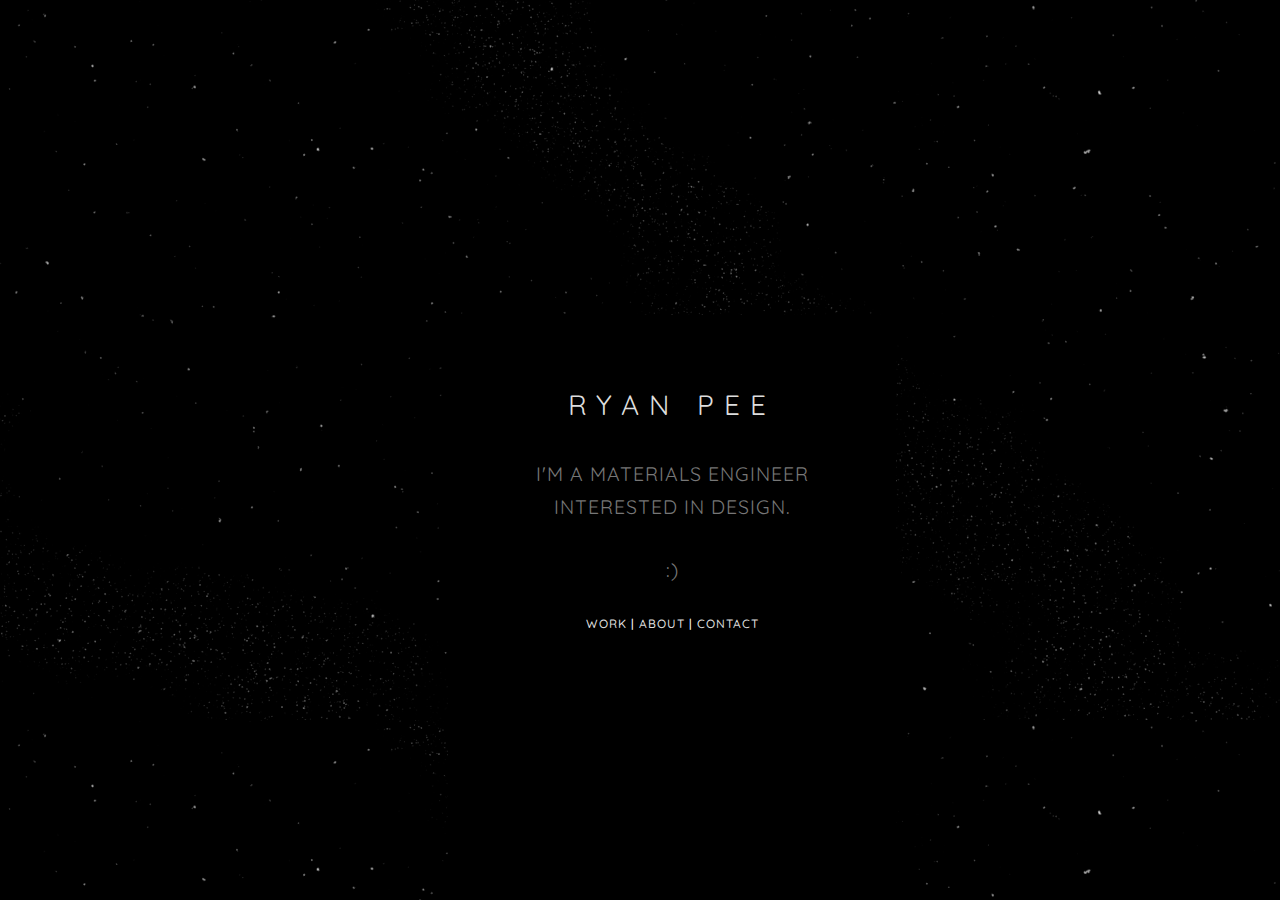
==== index.html @ 5ecf21a8 "Initial" ====
<!DOCTYPE HTML>
<html>
	<head>
	<meta charset="utf-8">
	<meta http-equiv="X-UA-Compatible" content="IE=edge">
	<title>Ryan Pee</title>
	<meta name="viewport" content="width=device-width, initial-scale=1">
	<meta name="description" content="" />
	<meta name="keywords" content="" />
	<meta name="author" content="" />

  <!-- Facebook and Twitter integration -->
	<meta property="og:title" content=""/>
	<meta property="og:image" content=""/>
	<meta property="og:url" content=""/>
	<meta property="og:site_name" content=""/>
	<meta property="og:description" content=""/>
	<meta name="twitter:title" content="" />
	<meta name="twitter:image" content="" />
	<meta name="twitter:url" content="" />
	<meta name="twitter:card" content="" />

	<!-- Place favicon.ico and apple-touch-icon.png in the root directory -->
	<link rel="shortcut icon" href="favicon.ico">

	<link href="https://fonts.googleapis.com/css?family=Quicksand:300,400,500,700" rel="stylesheet">

	<!-- Animate.css -->
	<link rel="stylesheet" href="css/animate.css">
	<!-- Icomoon Icon Fonts-->
	<link rel="stylesheet" href="css/icomoon.css">
	<!-- Bootstrap  -->
	<link rel="stylesheet" href="css/bootstrap.css">
	<!-- Flexslider  -->
	<link rel="stylesheet" href="css/flexslider.css">
	<!-- Theme style  -->
	<link rel="stylesheet" href="css/style.css">

	<!-- Modernizr JS -->
	<script src="js/modernizr-2.6.2.min.js"></script>
	<!-- FOR IE9 below -->
	<!--[if lt IE 9]>
	<script src="js/respond.min.js"></script>
	<![endif]-->

	</head>

<body style="background-image: url(images/starbackground.png);">
	<div id="colorlib-page">
		<aside id="colorlib-landing" role="complementary" class="border js-fullheight">
			<h1 id="colorlib-logo"><a href="index.html"><span>Ryan Pee</span></a></h1>

					<nav id="colorlib-main-menu" role="navigation">

						<ul>
							<li><h2><small>i'm a materials engineer interested in design.</small></h2></li>
							<li><h2><small>:)</small></h2></li>
				      <li><a href="work.html">Work</a> | <a href="about.html">About</a> | <a href="contact.html">Contact</a></li>
						</ul>
			</nav>
	</aside>
</div>



<!--
		<div id="colorlib-main">
			<aside id="colorlib-hero" class="js-fullheight">
				<div class="flexslider js-fullheight">
					<ul class="slides">
				   	<li style="background-image: url(images/img_bg_1.jpg);">
				   		<div class="overlay"></div>
				   		<div class="container-fluid">
				   			<div class="row">
					   			<div class="col-md-8 col-md-offset-2 col-md-pull-2 js-fullheight slider-text">
					   				<div class="slider-text-inner">
					   					<div class="desc">
						   					<h1>Strategic Design for Brands</h1>
						   					<h2>100% html5 bootstrap templates Made by <a href="https://colorlib.com/" target="_blank">colorlib.com</a></h2>
												<p><a class="btn btn-primary btn-learn">Learn More<i class="icon-arrow-right3"></i></a></p>
											</div>
					   				</div>
					   			</div>
					   		</div>
				   		</div>
				   	</li>
				   	<li style="background-image: url(images/img_bg_2.jpg);">
				   		<div class="overlay"></div>
				   		<div class="container-fluid">
				   			<div class="row">
					   			<div class="col-md-8 col-md-offset-2 col-md-pull-2 js-fullheight slider-text">
					   				<div class="slider-text-inner">
					   					<div class="desc">
						   					<h1>Creators of Brands Template</h1>
												<h2>100% html5 bootstrap templates Made by <a href="https://colorlib.com/" target="_blank">colorlib.com</a></h2>
												<p><a class="btn btn-primary btn-learn">Learn More<i class="icon-arrow-right3"></i></a></p>
											</div>
					   				</div>
					   			</div>
					   		</div>
				   		</div>
				   	</li>
				   	<li style="background-image: url(images/img_bg_3.jpg);">
				   		<div class="overlay"></div>
				   		<div class="container-fluid">
				   			<div class="row">
					   			<div class="col-md-8 col-md-offset-2 col-md-pull-2 js-fullheight slider-text">
					   				<div class="slider-text-inner">
					   					<div class="desc">
						   					<h1>Design &amp; develop functional sites</h1>
												<h2>100% html5 bootstrap templates Made by <a href="https://colorlib.com/" target="_blank">colorlib.com</a></h2>
												<p><a class="btn btn-primary btn-learn">Learn More<i class="icon-arrow-right3"></i></a></p>
											</div>
					   				</div>
					   			</div>
					   		</div>
				   		</div>
				   	</li>
				  	</ul>
			  	</div>
			</aside>

			<div class="colorlib-about">
				<div class="container-fluid">
					<div class="row">
						<div class="col-md-6">
							<div class="about-img animate-box" data-animate-effect="fadeInLeft" style="background-image: url(images/img_bg_2.jpg);">
								<div class="about-img-2 animate-box" data-animate-effect="fadeInRight" style="background-image: url(images/img_bg_3.jpg);"></div>
							</div>
						</div>
						<div class="col-md-6 animate-box" data-animate-effect="fadeInLeft">
							<div class="about-desc">
								<span class="heading-meta">Welcome &amp; Introduce</span>
								<h3>Hola! my name is Louie Jie!</h3>
								<p>On her way she met a copy. The copy warned the Little Blind Text, that where it came from it would have been rewritten a thousand times and everything that was left from its origin would be the word "and" and the Little Blind Text should turn around and return to its own, safe country.</p>
							</div>
							<div class="fancy-collapse-panel">
								<div class="panel-group" id="accordion" role="tablist" aria-multiselectable="true">
									<div class="panel panel-default">
									    <div class="panel-heading" role="tab" id="headingOne">
									        <h4 class="panel-title">
									            <a data-toggle="collapse" data-parent="#accordion" href="#collapseOne" aria-expanded="true" aria-controls="collapseOne">Why choose me?
									            </a>
									        </h4>
									    </div>
									    <div id="collapseOne" class="panel-collapse collapse in" role="tabpanel" aria-labelledby="headingOne">
									         <div class="panel-body">
									            <div class="row">
										      		<div class="col-md-6">
										      			<p>Far far away, behind the word mountains, far from the countries Vokalia and Consonantia, there live the blind texts. </p>
										      		</div>
										      		<div class="col-md-6">
										      			<p>Separated they live in Bookmarksgrove right at the coast of the Semantics, a large language ocean.</p>
										      		</div>
										      	</div>
									         </div>
									    </div>
									</div>
									<div class="panel panel-default">
									    <div class="panel-heading" role="tab" id="headingTwo">
									        <h4 class="panel-title">
									            <a class="collapsed" data-toggle="collapse" data-parent="#accordion" href="#collapseTwo" aria-expanded="false" aria-controls="collapseTwo">What I do?
									            </a>
									        </h4>
									    </div>
									    <div id="collapseTwo" class="panel-collapse collapse" role="tabpanel" aria-labelledby="headingTwo">
									        <div class="panel-body">
									            <p>Far far away, behind the word <strong>mountains</strong>, far from the countries Vokalia and Consonantia, there live the blind texts. Separated they live in Bookmarksgrove right at the coast of the Semantics, a large language ocean.</p>
													<ul>
														<li>Separated they live in Bookmarksgrove right</li>
														<li>Separated they live in Bookmarksgrove right</li>
													</ul>
									        </div>
									    </div>
									</div>
									<div class="panel panel-default">
									    <div class="panel-heading" role="tab" id="headingThree">
									        <h4 class="panel-title">
									            <a class="collapsed" data-toggle="collapse" data-parent="#accordion" href="#collapseThree" aria-expanded="false" aria-controls="collapseThree">My Specialties
									            </a>
									        </h4>
									    </div>
									    <div id="collapseThree" class="panel-collapse collapse" role="tabpanel" aria-labelledby="headingThree">
									        <div class="panel-body">
									            <p>Far far away, behind the word <strong>mountains</strong>, far from the countries Vokalia and Consonantia, there live the blind texts. Separated they live in Bookmarksgrove right at the coast of the Semantics, a large language ocean.</p>
									        </div>
									    </div>
									</div>
								</div>
							</div>
						</div>
					</div>
				</div>
			</div>

			<div class="colorlib-services">
				<div class="container-fluid">
					<div class="row">
						<div class="col-md-6 col-md-offset-3 col-md-pull-3">
							<span class="heading-meta">What I do?</span>
							<h2 class="colorlib-heading animate-box" data-animate-effect="fadeInLeft">Here are some of my expertise</h2>
						</div>
					</div>
					<div class="row">
						<div class="col-md-6">
							<div class="colorlib-feature animate-box" data-animate-effect="fadeInLeft">
								<div class="colorlib-icon">
									<i class="icon-tag"></i>
								</div>
								<div class="colorlib-text">
									<h3>Branding</h3>
									<p>Far far away, behind the word mountains, far from the countries Vokalia and Consonantia, there live the blind texts. </p>
								</div>
							</div>

							<div class="colorlib-feature animate-box" data-animate-effect="fadeInLeft">
								<div class="colorlib-icon">
									<i class="icon-pen2"></i>
								</div>
								<div class="colorlib-text">
									<h3>Web Design</h3>
									<p>Far far away, behind the word mountains, far from the countries Vokalia and Consonantia, there live the blind texts. </p>
								</div>
							</div>

							<div class="colorlib-feature animate-box" data-animate-effect="fadeInLeft">
								<div class="colorlib-icon">
									<i class="icon-search3"></i>
								</div>
								<div class="colorlib-text">
									<h3>Search engine optimization</h3>
									<p>Far far away, behind the word mountains, far from the countries Vokalia and Consonantia, there live the blind texts. </p>
								</div>
							</div>
						</div>
						<div class="col-md-6">
							<div class="colorlib-feature animate-box" data-animate-effect="fadeInLeft">
								<div class="colorlib-icon">
									<i class="icon-paperplane"></i>
								</div>
								<div class="colorlib-text">
									<h3>Web Development</h3>
									<p>Far far away, behind the word mountains, far from the countries Vokalia and Consonantia, there live the blind texts. </p>
								</div>
							</div>

							<div class="colorlib-feature animate-box" data-animate-effect="fadeInLeft">
								<div class="colorlib-icon">
									<i class="icon-device-desktop"></i>
								</div>
								<div class="colorlib-text">
									<h3>User Interface</h3>
									<p>Far far away, behind the word mountains, far from the countries Vokalia and Consonantia, there live the blind texts. </p>
								</div>
							</div>

							<div class="colorlib-feature animate-box" data-animate-effect="fadeInLeft">
								<div class="colorlib-icon">
									<i class="icon-help"></i>
								</div>
								<div class="colorlib-text">
									<h3>Help &amp; Support</h3>
									<p>Far far away, behind the word mountains, far from the countries Vokalia and Consonantia, there live the blind texts. </p>
								</div>
							</div>
						</div>
					</div>
				</div>
			</div>

			<div class="colorlib-work">
				<div class="container-fluid">
					<div class="row">
						<div class="col-md-6 col-md-offset-3 col-md-pull-3">
							<span class="heading-meta">My Work</span>
							<h2 class="colorlib-heading animate-box" data-animate-effect="fadeInLeft">Recent Work</h2>
						</div>
					</div>
					<div class="row">
						<div class="col-md-6 animate-box" data-animate-effect="fadeInLeft">
							<div class="project" style="background-image: url(images/work-1.jpg);">
								<div class="desc">
									<div class="con">
										<h3><a href="work.html">Work 01</a></h3>
										<span>Branding, Ilustration</span>
										<p class="icon">
											<span><a href="#"><i class="icon-share3"></i></a></span>
											<span><a href="#"><i class="icon-eye"></i> 100</a></span>
											<span><a href="#"><i class="icon-heart"></i> 49</a></span>
										</p>
									</div>
								</div>
							</div>
						</div>
						<div class="col-md-6 animate-box" data-animate-effect="fadeInLeft">
							<div class="project" style="background-image: url(images/work-2.jpg);">
								<div class="desc">
									<div class="con">
										<h3><a href="work.html">Work 02</a></h3>
										<span>Logo, Web, Branding</span>
										<p class="icon">
											<span><a href="#"><i class="icon-share3"></i></a></span>
											<span><a href="#"><i class="icon-eye"></i> 100</a></span>
											<span><a href="#"><i class="icon-heart"></i> 49</a></span>
										</p>
									</div>
								</div>
							</div>
						</div>
						<div class="col-md-6 animate-box" data-animate-effect="fadeInLeft">
							<div class="project" style="background-image: url(images/work-3.jpg);">
								<div class="desc">
									<div class="con">
										<h3><a href="work.html">Work 03</a></h3>
										<span>Illustration, Logo</span>
										<p class="icon">
											<span><a href="#"><i class="icon-share3"></i></a></span>
											<span><a href="#"><i class="icon-eye"></i> 100</a></span>
											<span><a href="#"><i class="icon-heart"></i> 49</a></span>
										</p>
									</div>
								</div>
							</div>
						</div>
						<div class="col-md-6 animate-box" data-animate-effect="fadeInLeft">
							<div class="project" style="background-image: url(images/work-4.jpg);">
								<div class="desc">
									<div class="con">
										<h3><a href="work.html">Work 04</a></h3>
										<span>Web, Logo, Branding</span>
										<p class="icon">
											<span><a href="#"><i class="icon-share3"></i></a></span>
											<span><a href="#"><i class="icon-eye"></i> 100</a></span>
											<span><a href="#"><i class="icon-heart"></i> 49</a></span>
										</p>
									</div>
								</div>
							</div>
						</div>
						<div class="col-md-6 animate-box" data-animate-effect="fadeInLeft">
							<div class="project" style="background-image: url(images/work-5.jpg);">
								<div class="desc">
									<div class="con">
										<h3><a href="work.html">Work 05</a></h3>
										<span>Illustration, Logo</span>
										<p class="icon">
											<span><a href="#"><i class="icon-share3"></i></a></span>
											<span><a href="#"><i class="icon-eye"></i> 100</a></span>
											<span><a href="#"><i class="icon-heart"></i> 49</a></span>
										</p>
									</div>
								</div>
							</div>
						</div>
						<div class="col-md-6 animate-box" data-animate-effect="fadeInLeft">
							<div class="project" style="background-image: url(images/work-6.jpg);">
								<div class="desc">
									<div class="con">
										<h3><a href="work.html">Work 06</a></h3>
										<span>Web, Logo, Branding</span>
										<p class="icon">
											<span><a href="#"><i class="icon-share3"></i></a></span>
											<span><a href="#"><i class="icon-eye"></i> 100</a></span>
											<span><a href="#"><i class="icon-heart"></i> 49</a></span>
										</p>
									</div>
								</div>
							</div>
						</div>
					</div>
				</div>
			</div>

			<div class="colorlib-blog">
				<div class="container-fluid">
					<div class="row">
						<div class="col-md-6 col-md-offset-3 col-md-pull-3">
							<span class="heading-meta">Read</span>
							<h2 class="colorlib-heading animate-box" data-animate-effect="fadeInLeft">Recent Blog</h2>
						</div>
					</div>
					<div class="row">
						<div class="col-md-4 col-sm-6 animate-box" data-animate-effect="fadeInLeft">
							<div class="blog-entry">
								<a href="blog.html" class="blog-img"><img src="images/img-1.jpg" class="img-responsive" alt="HTML5 Bootstrap Template by colorlib.com"></a>
								<div class="desc">
									<span><small>Feb 07, 2018 </small> | <small> Web Design </small> | <small> <i class="icon-bubble3"></i> 4</small></span>
									<h3><a href="blog.html">18 Awesome sites</a></h3>
									<p>Separated they live in Bookmarksgrove right at the coast of the Semantics, a large language ocean.</p>
									<a href="blog.html" class="lead">Read More <i class="icon-arrow-right3"></i></a>
								</div>
							</div>
						</div>
						<div class="col-md-4 col-sm-6 animate-box" data-animate-effect="fadeInLeft">
							<div class="blog-entry">
								<a href="blog.html" class="blog-img"><img src="images/img-2.jpg" class="img-responsive" alt="HTML5 Bootstrap Template by colorlib.com"></a>
								<div class="desc">
									<span><small>Feb 07, 2018 </small> | <small> Web Design </small> | <small> <i class="icon-bubble3"></i> 4</small></span>
									<h3><a href="blog.html">Wordpress for a Beginner</a></h3>
									<p>Separated they live in Bookmarksgrove right at the coast of the Semantics, a large language ocean.</p>
									<a href="blog.html" class="lead">Read More <i class="icon-arrow-right3"></i></a>
								</div>
							</div>
						</div>
						<div class="col-md-4 col-sm-6 animate-box" data-animate-effect="fadeInLeft">
							<div class="blog-entry">
								<a href="blog.html" class="blog-img"><img src="images/img-3.jpg" class="img-responsive" alt="HTML5 Bootstrap Template by colorlib.com"></a>
								<div class="desc">
									<span><small>Feb 07, 2018 </small> | <small> Inspiration </small> | <small> <i class="icon-bubble3"></i> 4</small></span>
									<h3><a href="blog.html">Make website from scratch</a></h3>
									<p>Separated they live in Bookmarksgrove right at the coast of the Semantics, a large language ocean.</p>
									<a href="blog.html" class="lead">Read More <i class="icon-arrow-right3"></i></a>
								</div>
							</div>
						</div>
					</div>
				</div>
			</div>

			<div id="get-in-touch" class="colorlib-bg-color">
				<div class="colorlib-narrow-content">
					<div class="row">
						<div class="col-md-6 animate-box" data-animate-effect="fadeInLeft">
							<h2>Get in Touch!</h2>
						</div>
					</div>
					<div class="row">
						<div class="col-md-6 col-md-offset-3 col-md-pull-3 animate-box" data-animate-effect="fadeInLeft">
							<p class="colorlib-lead">Separated they live in Bookmarksgrove right at the coast of the Semantics, a large language ocean.</p>
							<p><a href="#" class="btn btn-primary btn-learn">Contact me!</a></p>
						</div>

					</div>
				</div>
			</div>
		</div>
	</div> -->

	<!-- jQuery -->
	<script src="js/jquery.min.js"></script>
	<!-- jQuery Easing -->
	<script src="js/jquery.easing.1.3.js"></script>
	<!-- Bootstrap -->
	<script src="js/bootstrap.min.js"></script>
	<!-- Waypoints -->
	<script src="js/jquery.waypoints.min.js"></script>
	<!-- Flexslider -->
	<script src="js/jquery.flexslider-min.js"></script>
	<!-- Sticky Kit -->
	<script src="js/sticky-kit.min.js"></script>


	<!-- MAIN JS -->
	<script src="js/main.js"></script>

	</body>
</html>
---- css/icomoon.css ----
@font-face {
  font-family: 'icomoon';
  src:  url('fonts/icomoon.eot?6py85u');
  src:  url('fonts/icomoon.eot?6py85u#iefix') format('embedded-opentype'),
    url('fonts/icomoon.ttf?6py85u') format('truetype'),
    url('fonts/icomoon.woff?6py85u') format('woff'),
    url('fonts/icomoon.svg?6py85u#icomoon') format('svg');
  font-weight: normal;
  font-style: normal;
}

[class^="icon-"], [class*=" icon-"] {
  /* use !important to prevent issues with browser extensions that change fonts */
  font-family: 'icomoon' !important;
  speak: none;
  font-style: normal;
  font-weight: normal;
  font-variant: normal;
  text-transform: none;
  line-height: 1;
  color: #FFF;

  /* Better Font Rendering =========== */
  -webkit-font-smoothing: antialiased;
  -moz-osx-font-smoothing: grayscale;
}

.icon-times:before {
  content: "\e930";
}
.icon-tick:before {
  content: "\e931";
}
.icon-plus:before {
  content: "\e932";
}
.icon-minus:before {
  content: "\e933";
}
.icon-equals:before {
  content: "\e934";
}
.icon-divide:before {
  content: "\e935";
}
.icon-chevron-right:before {
  content: "\e936";
}
.icon-chevron-left:before {
  content: "\e937";
}
.icon-arrow-right-thick:before {
  content: "\e938";
}
.icon-arrow-left-thick:before {
  content: "\e939";
}
.icon-th-small:before {
  content: "\e93a";
}
.icon-th-menu:before {
  content: "\e93b";
}
.icon-th-list:before {
  content: "\e93c";
}
.icon-th-large:before {
  content: "\e93d";
}
.icon-home:before {
  content: "\e93e";
}
.icon-arrow-forward:before {
  content: "\e93f";
}
.icon-arrow-back:before {
  content: "\e940";
}
.icon-rss:before {
  content: "\e941";
}
.icon-location:before {
  content: "\e942";
}
.icon-link:before {
  content: "\e943";
}
.icon-image:before {
  content: "\e944";
}
.icon-arrow-up-thick:before {
  content: "\e945";
}
.icon-arrow-down-thick:before {
  content: "\e946";
}
.icon-starburst:before {
  content: "\e947";
}
.icon-starburst-outline:before {
  content: "\e948";
}
.icon-star3:before {
  content: "\e949";
}
.icon-flow-children:before {
  content: "\e94a";
}
.icon-export:before {
  content: "\e94b";
}
.icon-delete2:before {
  content: "\e94c";
}
.icon-delete-outline:before {
  content: "\e94d";
}
.icon-cloud-storage:before {
  content: "\e94e";
}
.icon-wi-fi:before {
  content: "\e94f";
}
.icon-heart:before {
  content: "\e950";
}
.icon-flash:before {
  content: "\e951";
}
.icon-cancel:before {
  content: "\e952";
}
.icon-backspace:before {
  content: "\e953";
}
.icon-attachment:before {
  content: "\e954";
}
.icon-arrow-move:before {
  content: "\e955";
}
.icon-warning:before {
  content: "\e956";
}
.icon-user:before {
  content: "\e957";
}
.icon-radar:before {
  content: "\e958";
}
.icon-lock-open:before {
  content: "\e959";
}
.icon-lock-closed:before {
  content: "\e95a";
}
.icon-location-arrow:before {
  content: "\e95b";
}
.icon-info:before {
  content: "\e95c";
}
.icon-user-delete:before {
  content: "\e95d";
}
.icon-user-add:before {
  content: "\e95e";
}
.icon-media-pause:before {
  content: "\e95f";
}
.icon-group:before {
  content: "\e960";
}
.icon-chart-pie:before {
  content: "\e961";
}
.icon-chart-line:before {
  content: "\e962";
}
.icon-chart-bar:before {
  content: "\e963";
}
.icon-chart-area:before {
  content: "\e964";
}
.icon-video:before {
  content: "\e965";
}
.icon-point-of-interest:before {
  content: "\e966";
}
.icon-infinity:before {
  content: "\e967";
}
.icon-globe:before {
  content: "\e968";
}
.icon-eye:before {
  content: "\e969";
}
.icon-cog:before {
  content: "\e96a";
}
.icon-camera:before {
  content: "\e96b";
}
.icon-upload:before {
  content: "\e96c";
}
.icon-scissors:before {
  content: "\e96d";
}
.icon-refresh:before {
  content: "\e96e";
}
.icon-pin:before {
  content: "\e96f";
}
.icon-key:before {
  content: "\e970";
}
.icon-info-large:before {
  content: "\e971";
}
.icon-eject:before {
  content: "\e972";
}
.icon-download:before {
  content: "\e973";
}
.icon-zoom:before {
  content: "\e974";
}
.icon-zoom-out:before {
  content: "\e975";
}
.icon-zoom-in:before {
  content: "\e976";
}
.icon-sort-numerically:before {
  content: "\e977";
}
.icon-sort-alphabetically:before {
  content: "\e978";
}
.icon-input-checked:before {
  content: "\e979";
}
.icon-calender:before {
  content: "\e97a";
}
.icon-world2:before {
  content: "\e97b";
}
.icon-notes:before {
  content: "\e97c";
}
.icon-code:before {
  content: "\e97d";
}
.icon-arrow-sync:before {
  content: "\e97e";
}
.icon-arrow-shuffle:before {
  content: "\e97f";
}
.icon-arrow-repeat:before {
  content: "\e980";
}
.icon-arrow-minimise:before {
  content: "\e981";
}
.icon-arrow-maximise:before {
  content: "\e982";
}
.icon-arrow-loop:before {
  content: "\e983";
}
.icon-anchor:before {
  content: "\e984";
}
.icon-spanner:before {
  content: "\e985";
}
.icon-puzzle:before {
  content: "\e986";
}
.icon-power:before {
  content: "\e987";
}
.icon-plane:before {
  content: "\e988";
}
.icon-pi:before {
  content: "\e989";
}
.icon-phone:before {
  content: "\e98a";
}
.icon-microphone2:before {
  content: "\e98b";
}
.icon-media-rewind:before {
  content: "\e98c";
}
.icon-flag:before {
  content: "\e98d";
}
.icon-adjust-brightness:before {
  content: "\e98e";
}
.icon-waves:before {
  content: "\e98f";
}
.icon-social-twitter:before {
  content: "\e990";
}
.icon-social-facebook:before {
  content: "\e991";
}
.icon-social-dribbble:before {
  content: "\e992";
}
.icon-media-stop:before {
  content: "\e993";
}
.icon-media-record:before {
  content: "\e994";
}
.icon-media-play:before {
  content: "\e995";
}
.icon-media-fast-forward:before {
  content: "\e996";
}
.icon-media-eject:before {
  content: "\e997";
}
.icon-social-vimeo:before {
  content: "\e998";
}
.icon-social-tumbler:before {
  content: "\e999";
}
.icon-social-skype:before {
  content: "\e99a";
}
.icon-social-pinterest:before {
  content: "\e99b";
}
.icon-social-linkedin:before {
  content: "\e99c";
}
.icon-social-last-fm:before {
  content: "\e99d";
}
.icon-social-github:before {
  content: "\e99e";
}
.icon-social-flickr:before {
  content: "\e99f";
}
.icon-at:before {
  content: "\e9a0";
}
.icon-times-outline:before {
  content: "\e9a1";
}
.icon-plus-outline:before {
  content: "\e9a2";
}
.icon-minus-outline:before {
  content: "\e9a3";
}
.icon-tick-outline:before {
  content: "\e9a4";
}
.icon-th-large-outline:before {
  content: "\e9a5";
}
.icon-equals-outline:before {
  content: "\e9a6";
}
.icon-divide-outline:before {
  content: "\e9a7";
}
.icon-chevron-right-outline:before {
  content: "\e9a8";
}
.icon-chevron-left-outline:before {
  content: "\e9a9";
}
.icon-arrow-right-outline:before {
  content: "\e9aa";
}
.icon-arrow-left-outline:before {
  content: "\e9ab";
}
.icon-th-small-outline:before {
  content: "\e9ac";
}
.icon-th-menu-outline:before {
  content: "\e9ad";
}
.icon-th-list-outline:before {
  content: "\e9ae";
}
.icon-news2:before {
  content: "\e9b1";
}
.icon-home-outline:before {
  content: "\e9b2";
}
.icon-arrow-up-outline:before {
  content: "\e9b3";
}
.icon-arrow-forward-outline:before {
  content: "\e9b4";
}
.icon-arrow-down-outline:before {
  content: "\e9b5";
}
.icon-arrow-back-outline:before {
  content: "\e9b6";
}
.icon-trash3:before {
  content: "\e9b7";
}
.icon-rss-outline:before {
  content: "\e9b8";
}
.icon-message:before {
  content: "\e9b9";
}
.icon-location-outline:before {
  content: "\e9ba";
}
.icon-link-outline:before {
  content: "\e9bb";
}
.icon-image-outline:before {
  content: "\e9bc";
}
.icon-export-outline:before {
  content: "\e9bd";
}
.icon-cross:before {
  content: "\e9be";
}
.icon-wi-fi-outline:before {
  content: "\e9bf";
}
.icon-star-outline:before {
  content: "\e9c0";
}
.icon-media-pause-outline:before {
  content: "\e9c1";
}
.icon-mail:before {
  content: "\e9c2";
}
.icon-heart-outline:before {
  content: "\e9c3";
}
.icon-flash-outline:before {
  content: "\e9c4";
}
.icon-cancel-outline:before {
  content: "\e9c5";
}
.icon-beaker:before {
  content: "\e9c6";
}
.icon-arrow-move-outline:before {
  content: "\e9c7";
}
.icon-watch2:before {
  content: "\e9c8";
}
.icon-warning-outline:before {
  content: "\e9c9";
}
.icon-time:before {
  content: "\e9ca";
}
.icon-radar-outline:before {
  content: "\e9cb";
}
.icon-lock-open-outline:before {
  content: "\e9cc";
}
.icon-location-arrow-outline:before {
  content: "\e9cd";
}
.icon-info-outline:before {
  content: "\e9ce";
}
.icon-backspace-outline:before {
  content: "\e9cf";
}
.icon-attachment-outline:before {
  content: "\e9d0";
}
.icon-user-outline:before {
  content: "\e9d1";
}
.icon-user-delete-outline:before {
  content: "\e9d2";
}
.icon-user-add-outline:before {
  content: "\e9d3";
}
.icon-lock-closed-outline:before {
  content: "\e9d4";
}
.icon-group-outline:before {
  content: "\e9d5";
}
.icon-chart-pie-outline:before {
  content: "\e9d6";
}
.icon-chart-line-outline:before {
  content: "\e9d7";
}
.icon-chart-bar-outline:before {
  content: "\e9d8";
}
.icon-chart-area-outline:before {
  content: "\e9d9";
}
.icon-video-outline:before {
  content: "\e9da";
}
.icon-point-of-interest-outline:before {
  content: "\e9db";
}
.icon-map:before {
  content: "\e9dc";
}
.icon-key-outline:before {
  content: "\e9dd";
}
.icon-infinity-outline:before {
  content: "\e9de";
}
.icon-globe-outline:before {
  content: "\e9df";
}
.icon-eye-outline:before {
  content: "\e9e0";
}
.icon-cog-outline:before {
  content: "\e9e1";
}
.icon-camera-outline:before {
  content: "\e9e2";
}
.icon-upload-outline:before {
  content: "\e9e3";
}
.icon-support:before {
  content: "\e9e4";
}
.icon-scissors-outline:before {
  content: "\e9e5";
}
.icon-refresh-outline:before {
  content: "\e9e6";
}
.icon-info-large-outline:before {
  content: "\e9e7";
}
.icon-eject-outline:before {
  content: "\e9e8";
}
.icon-download-outline:before {
  content: "\e9e9";
}
.icon-battery-mid:before {
  content: "\e9ea";
}
.icon-battery-low:before {
  content: "\e9eb";
}
.icon-battery-high:before {
  content: "\e9ec";
}
.icon-zoom-outline:before {
  content: "\e9ed";
}
.icon-zoom-out-outline:before {
  content: "\e9ee";
}
.icon-zoom-in-outline:before {
  content: "\e9ef";
}
.icon-tag3:before {
  content: "\e9f0";
}
.icon-tabs-outline:before {
  content: "\e9f1";
}
.icon-pin-outline:before {
  content: "\e9f2";
}
.icon-message-typing:before {
  content: "\e9f3";
}
.icon-directions:before {
  content: "\e9f4";
}
.icon-battery-full:before {
  content: "\e9f5";
}
.icon-battery-charge:before {
  content: "\e9f6";
}
.icon-pipette:before {
  content: "\e9f7";
}
.icon-pencil:before {
  content: "\e9f8";
}
.icon-folder:before {
  content: "\e9f9";
}
.icon-folder-delete:before {
  content: "\e9fa";
}
.icon-folder-add:before {
  content: "\e9fb";
}
.icon-edit:before {
  content: "\e9fc";
}
.icon-document:before {
  content: "\e9fd";
}
.icon-document-delete:before {
  content: "\e9fe";
}
.icon-document-add:before {
  content: "\e9ff";
}
.icon-brush:before {
  content: "\ea00";
}
.icon-thumbs-up:before {
  content: "\ea01";
}
.icon-thumbs-down:before {
  content: "\ea02";
}
.icon-pen:before {
  content: "\ea03";
}
.icon-sort-numerically-outline:before {
  content: "\ea04";
}
.icon-sort-alphabetically-outline:before {
  content: "\ea05";
}
.icon-social-last-fm-circular:before {
  content: "\ea06";
}
.icon-social-github-circular:before {
  content: "\ea07";
}
.icon-compass:before {
  content: "\ea08";
}
.icon-bookmark:before {
  content: "\ea09";
}
.icon-input-checked-outline:before {
  content: "\ea0a";
}
.icon-code-outline:before {
  content: "\ea0b";
}
.icon-calender-outline:before {
  content: "\ea0c";
}
.icon-business-card:before {
  content: "\ea0d";
}
.icon-arrow-up:before {
  content: "\ea0e";
}
.icon-arrow-sync-outline:before {
  content: "\ea0f";
}
.icon-arrow-right:before {
  content: "\ea10";
}
.icon-arrow-repeat-outline:before {
  content: "\ea11";
}
.icon-arrow-loop-outline:before {
  content: "\ea12";
}
.icon-arrow-left:before {
  content: "\ea13";
}
.icon-flow-switch:before {
  content: "\ea14";
}
.icon-flow-parallel:before {
  content: "\ea15";
}
.icon-flow-merge:before {
  content: "\ea16";
}
.icon-document-text:before {
  content: "\ea17";
}
.icon-clipboard:before {
  content: "\ea18";
}
.icon-calculator:before {
  content: "\ea19";
}
.icon-arrow-minimise-outline:before {
  content: "\ea1a";
}
.icon-arrow-maximise-outline:before {
  content: "\ea1b";
}
.icon-arrow-down:before {
  content: "\ea1c";
}
.icon-gift:before {
  content: "\ea1d";
}
.icon-film:before {
  content: "\ea1e";
}
.icon-database:before {
  content: "\ea1f";
}
.icon-bell:before {
  content: "\ea20";
}
.icon-anchor-outline:before {
  content: "\ea21";
}
.icon-adjust-contrast:before {
  content: "\ea22";
}
.icon-world-outline:before {
  content: "\ea23";
}
.icon-shopping-bag:before {
  content: "\ea24";
}
.icon-power-outline:before {
  content: "\ea25";
}
.icon-notes-outline:before {
  content: "\ea26";
}
.icon-device-tablet:before {
  content: "\ea27";
}
.icon-device-phone:before {
  content: "\ea28";
}
.icon-device-laptop:before {
  content: "\ea29";
}
.icon-device-desktop:before {
  content: "\ea2a";
}
.icon-briefcase:before {
  content: "\ea2b";
}
.icon-stopwatch:before {
  content: "\ea2c";
}
.icon-spanner-outline:before {
  content: "\ea2d";
}
.icon-puzzle-outline:before {
  content: "\ea2e";
}
.icon-printer:before {
  content: "\ea2f";
}
.icon-pi-outline:before {
  content: "\ea30";
}
.icon-lightbulb:before {
  content: "\ea31";
}
.icon-flag-outline:before {
  content: "\ea32";
}
.icon-contacts:before {
  content: "\ea33";
}
.icon-archive2:before {
  content: "\ea34";
}
.icon-weather-stormy:before {
  content: "\ea35";
}
.icon-weather-shower:before {
  content: "\ea36";
}
.icon-weather-partly-sunny:before {
  content: "\ea37";
}
.icon-weather-downpour:before {
  content: "\ea38";
}
.icon-weather-cloudy:before {
  content: "\ea39";
}
.icon-plane-outline:before {
  content: "\ea3a";
}
.icon-phone-outline:before {
  content: "\ea3b";
}
.icon-microphone-outline:before {
  content: "\ea3c";
}
.icon-weather-windy:before {
  content: "\ea3d";
}
.icon-weather-windy-cloudy:before {
  content: "\ea3e";
}
.icon-weather-sunny:before {
  content: "\ea3f";
}
.icon-weather-snow:before {
  content: "\ea40";
}
.icon-weather-night:before {
  content: "\ea41";
}
.icon-media-stop-outline:before {
  content: "\ea42";
}
.icon-media-rewind-outline:before {
  content: "\ea43";
}
.icon-media-record-outline:before {
  content: "\ea44";
}
.icon-media-play-outline:before {
  content: "\ea45";
}
.icon-media-fast-forward-outline:before {
  content: "\ea46";
}
.icon-media-eject-outline:before {
  content: "\ea47";
}
.icon-wine:before {
  content: "\ea48";
}
.icon-waves-outline:before {
  content: "\ea49";
}
.icon-ticket:before {
  content: "\ea4a";
}
.icon-tags:before {
  content: "\ea4b";
}
.icon-plug:before {
  content: "\ea4c";
}
.icon-headphones:before {
  content: "\ea4d";
}
.icon-credit-card:before {
  content: "\ea4e";
}
.icon-coffee:before {
  content: "\ea4f";
}
.icon-book:before {
  content: "\ea50";
}
.icon-beer:before {
  content: "\ea51";
}
.icon-volume2:before {
  content: "\ea52";
}
.icon-volume-up:before {
  content: "\ea53";
}
.icon-volume-mute:before {
  content: "\ea54";
}
.icon-volume-down:before {
  content: "\ea55";
}
.icon-social-vimeo-circular:before {
  content: "\ea56";
}
.icon-social-twitter-circular:before {
  content: "\ea57";
}
.icon-social-pinterest-circular:before {
  content: "\ea58";
}
.icon-social-linkedin-circular:before {
  content: "\ea59";
}
.icon-social-facebook-circular:before {
  content: "\ea5a";
}
.icon-social-dribbble-circular:before {
  content: "\ea5b";
}
.icon-tree:before {
  content: "\ea5c";
}
.icon-thermometer2:before {
  content: "\ea5d";
}
.icon-social-tumbler-circular:before {
  content: "\ea5e";
}
.icon-social-skype-outline:before {
  content: "\ea5f";
}
.icon-social-flickr-circular:before {
  content: "\ea60";
}
.icon-social-at-circular:before {
  content: "\ea61";
}
.icon-shopping-cart:before {
  content: "\ea62";
}
.icon-messages:before {
  content: "\ea63";
}
.icon-leaf:before {
  content: "\ea64";
}
.icon-feather:before {
  content: "\ea65";
}
.icon-eye2:before {
  content: "\e064";
}
.icon-paper-clip:before {
  content: "\e065";
}
.icon-mail5:before {
  content: "\e066";
}
.icon-toggle:before {
  content: "\e067";
}
.icon-layout:before {
  content: "\e068";
}
.icon-link2:before {
  content: "\e069";
}
.icon-bell2:before {
  content: "\e06a";
}
.icon-lock3:before {
  content: "\e06b";
}
.icon-unlock:before {
  content: "\e06c";
}
.icon-ribbon2:before {
  content: "\e06d";
}
.icon-image2:before {
  content: "\e06e";
}
.icon-signal:before {
  content: "\e06f";
}
.icon-target3:before {
  content: "\e070";
}
.icon-clipboard3:before {
  content: "\e071";
}
.icon-clock3:before {
  content: "\e072";
}
.icon-watch:before {
  content: "\e073";
}
.icon-air-play:before {
  content: "\e074";
}
.icon-camera3:before {
  content: "\e075";
}
.icon-video2:before {
  content: "\e076";
}
.icon-disc:before {
  content: "\e077";
}
.icon-printer3:before {
  content: "\e078";
}
.icon-monitor:before {
  content: "\e079";
}
.icon-server:before {
  content: "\e07a";
}
.icon-cog2:before {
  content: "\e07b";
}
.icon-heart3:before {
  content: "\e07c";
}
.icon-paragraph:before {
  content: "\e07d";
}
.icon-align-justify:before {
  content: "\e07e";
}
.icon-align-left:before {
  content: "\e07f";
}
.icon-align-center:before {
  content: "\e080";
}
.icon-align-right:before {
  content: "\e081";
}
.icon-book2:before {
  content: "\e082";
}
.icon-layers2:before {
  content: "\e083";
}
.icon-stack2:before {
  content: "\e084";
}
.icon-stack-2:before {
  content: "\e085";
}
.icon-paper:before {
  content: "\e086";
}
.icon-paper-stack:before {
  content: "\e087";
}
.icon-search3:before {
  content: "\e088";
}
.icon-zoom-in2:before {
  content: "\e089";
}
.icon-zoom-out2:before {
  content: "\e08a";
}
.icon-reply2:before {
  content: "\e08b";
}
.icon-circle-plus:before {
  content: "\e08c";
}
.icon-circle-minus:before {
  content: "\e08d";
}
.icon-circle-check:before {
  content: "\e08e";
}
.icon-circle-cross:before {
  content: "\e08f";
}
.icon-square-plus:before {
  content: "\e090";
}
.icon-square-minus:before {
  content: "\e091";
}
.icon-square-check:before {
  content: "\e092";
}
.icon-square-cross:before {
  content: "\e093";
}
.icon-microphone:before {
  content: "\e094";
}
.icon-record:before {
  content: "\e095";
}
.icon-skip-back:before {
  content: "\e096";
}
.icon-rewind:before {
  content: "\e097";
}
.icon-play4:before {
  content: "\e098";
}
.icon-pause3:before {
  content: "\e099";
}
.icon-stop3:before {
  content: "\e09a";
}
.icon-fast-forward:before {
  content: "\e09b";
}
.icon-skip-forward:before {
  content: "\e09c";
}
.icon-shuffle2:before {
  content: "\e09d";
}
.icon-repeat:before {
  content: "\e09e";
}
.icon-folder2:before {
  content: "\e09f";
}
.icon-umbrella:before {
  content: "\e0a0";
}
.icon-moon:before {
  content: "\e0a1";
}
.icon-thermometer:before {
  content: "\e0a2";
}
.icon-drop:before {
  content: "\e0a3";
}
.icon-sun2:before {
  content: "\e0a4";
}
.icon-cloud3:before {
  content: "\e0a5";
}
.icon-cloud-upload2:before {
  content: "\e0a6";
}
.icon-cloud-download2:before {
  content: "\e0a7";
}
.icon-upload4:before {
  content: "\e0a8";
}
.icon-download4:before {
  content: "\e0a9";
}
.icon-location3:before {
  content: "\e0aa";
}
.icon-location-2:before {
  content: "\e0ab";
}
.icon-map3:before {
  content: "\e0ac";
}
.icon-battery:before {
  content: "\e0ad";
}
.icon-head:before {
  content: "\e0ae";
}
.icon-briefcase3:before {
  content: "\e0af";
}
.icon-speech-bubble:before {
  content: "\e0b0";
}
.icon-anchor2:before {
  content: "\e0b1";
}
.icon-globe2:before {
  content: "\e0b2";
}
.icon-box:before {
  content: "\e0b3";
}
.icon-reload:before {
  content: "\e0b4";
}
.icon-share3:before {
  content: "\e0b5";
}
.icon-marquee:before {
  content: "\e0b6";
}
.icon-marquee-plus:before {
  content: "\e0b7";
}
.icon-marquee-minus:before {
  content: "\e0b8";
}
.icon-tag:before {
  content: "\e0b9";
}
.icon-power2:before {
  content: "\e0ba";
}
.icon-command2:before {
  content: "\e0bb";
}
.icon-alt:before {
  content: "\e0bc";
}
.icon-esc:before {
  content: "\e0bd";
}
.icon-bar-graph:before {
  content: "\e0be";
}
.icon-bar-graph-2:before {
  content: "\e0bf";
}
.icon-pie-graph:before {
  content: "\e0c0";
}
.icon-star:before {
  content: "\e0c1";
}
.icon-arrow-left3:before {
  content: "\e0c2";
}
.icon-arrow-right3:before {
  content: "\e0c3";
}
.icon-arrow-up3:before {
  content: "\e0c4";
}
.icon-arrow-down3:before {
  content: "\e0c5";
}
.icon-volume:before {
  content: "\e0c6";
}
.icon-mute:before {
  content: "\e0c7";
}
.icon-content-right:before {
  content: "\e100";
}
.icon-content-left:before {
  content: "\e101";
}
.icon-grid2:before {
  content: "\e102";
}
.icon-grid-2:before {
  content: "\e103";
}
.icon-columns:before {
  content: "\e104";
}
.icon-loader:before {
  content: "\e105";
}
.icon-bag:before {
  content: "\e106";
}
.icon-ban:before {
  content: "\e107";
}
.icon-flag3:before {
  content: "\e108";
}
.icon-trash:before {
  content: "\e109";
}
.icon-expand2:before {
  content: "\e110";
}
.icon-contract:before {
  content: "\e111";
}
.icon-maximize:before {
  content: "\e112";
}
.icon-minimize:before {
  content: "\e113";
}
.icon-plus2:before {
  content: "\e114";
}
.icon-minus2:before {
  content: "\e115";
}
.icon-check:before {
  content: "\e116";
}
.icon-cross2:before {
  content: "\e117";
}
.icon-move:before {
  content: "\e118";
}
.icon-delete:before {
  content: "\e119";
}
.icon-menu5:before {
  content: "\e120";
}
.icon-archive:before {
  content: "\e121";
}
.icon-inbox:before {
  content: "\e122";
}
.icon-outbox:before {
  content: "\e123";
}
.icon-file:before {
  content: "\e124";
}
.icon-file-add:before {
  content: "\e125";
}
.icon-file-subtract:before {
  content: "\e126";
}
.icon-help:before {
  content: "\e127";
}
.icon-open:before {
  content: "\e128";
}
.icon-ellipsis:before {
  content: "\e129";
}
.icon-heart4:before {
  content: "\e900";
}
.icon-cloud4:before {
  content: "\e901";
}
.icon-star2:before {
  content: "\e902";
}
.icon-tv2:before {
  content: "\e903";
}
.icon-sound:before {
  content: "\e904";
}
.icon-video3:before {
  content: "\e905";
}
.icon-trash2:before {
  content: "\e906";
}
.icon-user2:before {
  content: "\e907";
}
.icon-key3:before {
  content: "\e908";
}
.icon-search4:before {
  content: "\e909";
}
.icon-settings:before {
  content: "\e90a";
}
.icon-camera4:before {
  content: "\e90b";
}
.icon-tag2:before {
  content: "\e90c";
}
.icon-lock4:before {
  content: "\e90d";
}
.icon-bulb:before {
  content: "\e90e";
}
.icon-pen2:before {
  content: "\e90f";
}
.icon-diamond:before {
  content: "\e910";
}
.icon-display2:before {
  content: "\e911";
}
.icon-location4:before {
  content: "\e912";
}
.icon-eye3:before {
  content: "\e913";
}
.icon-bubble3:before {
  content: "\e914";
}
.icon-stack3:before {
  content: "\e915";
}
.icon-cup:before {
  content: "\e916";
}
.icon-phone3:before {
  content: "\e917";
}
.icon-news:before {
  content: "\e918";
}
.icon-mail6:before {
  content: "\e919";
}
.icon-like:before {
  content: "\e91a";
}
.icon-photo:before {
  content: "\e91b";
}
.icon-note:before {
  content: "\e91c";
}
.icon-clock4:before {
  content: "\e91d";
}
.icon-paperplane:before {
  content: "\e91e";
}
.icon-params:before {
  content: "\e91f";
}
.icon-banknote:before {
  content: "\e920";
}
.icon-data:before {
  content: "\e921";
}
.icon-music2:before {
  content: "\e922";
}
.icon-megaphone2:before {
  content: "\e923";
}
.icon-study:before {
  content: "\e924";
}
.icon-lab2:before {
  content: "\e925";
}
.icon-food:before {
  content: "\e926";
}
.icon-t-shirt:before {
  content: "\e927";
}
.icon-fire2:before {
  content: "\e928";
}
.icon-clip:before {
  content: "\e929";
}
.icon-shop:before {
  content: "\e92a";
}
.icon-calendar3:before {
  content: "\e92b";
}
.icon-wallet2:before {
  content: "\e92c";
}
.icon-vynil:before {
  content: "\e92d";
}
.icon-truck2:before {
  content: "\e92e";
}
.icon-world:before {
  content: "\e92f";
}
.icon-spinner6:before {
  content: "\e9af";
}
.icon-spinner7:before {
  content: "\e9b0";
}
.icon-amazon:before {
  content: "\eab7";
}
.icon-google:before {
  content: "\eab8";
}
.icon-google2:before {
  content: "\eab9";
}
.icon-google3:before {
  content: "\eaba";
}
.icon-google-plus:before {
  content: "\eabb";
}
.icon-google-plus2:before {
  content: "\eabc";
}
.icon-google-plus3:before {
  content: "\eabd";
}
.icon-hangouts:before {
  content: "\eabe";
}
.icon-google-drive:before {
  content: "\eabf";
}
.icon-facebook2:before {
  content: "\eac0";
}
.icon-facebook22:before {
  content: "\eac1";
}
.icon-instagram:before {
  content: "\eac2";
}
.icon-whatsapp:before {
  content: "\eac3";
}
.icon-spotify:before {
  content: "\eac4";
}
.icon-telegram:before {
  content: "\eac5";
}
.icon-twitter2:before {
  content: "\eac6";
}
.icon-vine:before {
  content: "\eac7";
}
.icon-vk:before {
  content: "\eac8";
}
.icon-renren:before {
  content: "\eac9";
}
.icon-sina-weibo:before {
  content: "\eaca";
}
.icon-rss2:before {
  content: "\eacb";
}
.icon-rss22:before {
  content: "\eacc";
}
.icon-youtube:before {
  content: "\eacd";
}
.icon-youtube2:before {
  content: "\eace";
}
.icon-twitch:before {
  content: "\eacf";
}
.icon-vimeo:before {
  content: "\ead0";
}
.icon-vimeo2:before {
  content: "\ead1";
}
.icon-lanyrd:before {
  content: "\ead2";
}
.icon-flickr:before {
  content: "\ead3";
}
.icon-flickr2:before {
  content: "\ead4";
}
.icon-flickr3:before {
  content: "\ead5";
}
.icon-flickr4:before {
  content: "\ead6";
}
.icon-dribbble2:before {
  content: "\ead7";
}
.icon-behance:before {
  content: "\ead8";
}
.icon-behance2:before {
  content: "\ead9";
}
.icon-deviantart:before {
  content: "\eada";
}
.icon-500px:before {
  content: "\eadb";
}
.icon-steam:before {
  content: "\eadc";
}
.icon-steam2:before {
  content: "\eadd";
}
.icon-dropbox:before {
  content: "\eade";
}
.icon-onedrive:before {
  content: "\eadf";
}
.icon-github:before {
  content: "\eae0";
}
.icon-npm:before {
  content: "\eae1";
}
.icon-basecamp:before {
  content: "\eae2";
}
.icon-trello:before {
  content: "\eae3";
}
.icon-wordpress:before {
  content: "\eae4";
}
.icon-joomla:before {
  content: "\eae5";
}
.icon-ello:before {
  content: "\eae6";
}
.icon-blogger:before {
  content: "\eae7";
}
.icon-blogger2:before {
  content: "\eae8";
}
.icon-tumblr2:before {
  content: "\eae9";
}
.icon-tumblr22:before {
  content: "\eaea";
}
.icon-yahoo:before {
  content: "\eaeb";
}
.icon-yahoo2:before {
  content: "\eaec";
}
.icon-tux:before {
  content: "\eaed";
}
.icon-appleinc:before {
  content: "\eaee";
}
.icon-finder:before {
  content: "\eaef";
}
.icon-android:before {
  content: "\eaf0";
}
.icon-windows:before {
  content: "\eaf1";
}
.icon-windows8:before {
  content: "\eaf2";
}
.icon-soundcloud:before {
  content: "\eaf3";
}
.icon-soundcloud2:before {
  content: "\eaf4";
}
.icon-skype:before {
  content: "\eaf5";
}
.icon-reddit:before {
  content: "\eaf6";
}
.icon-hackernews:before {
  content: "\eaf7";
}
.icon-wikipedia:before {
  content: "\eaf8";
}
.icon-linkedin2:before {
  content: "\eaf9";
}
.icon-linkedin22:before {
  content: "\eafa";
}
.icon-lastfm:before {
  content: "\eafb";
}
.icon-lastfm2:before {
  content: "\eafc";
}
.icon-delicious:before {
  content: "\eafd";
}
.icon-stumbleupon:before {
  content: "\eafe";
}
.icon-stumbleupon2:before {
  content: "\eaff";
}
.icon-stackoverflow:before {
  content: "\eb00";
}
.icon-pinterest:before {
  content: "\eb01";
}
.icon-pinterest2:before {
  content: "\eb02";
}
.icon-xing:before {
  content: "\eb03";
}
.icon-xing2:before {
  content: "\eb04";
}
.icon-flattr:before {
  content: "\eb05";
}
.icon-foursquare:before {
  content: "\eb06";
}
.icon-yelp:before {
  content: "\eb07";
}
.icon-paypal:before {
  content: "\eb08";
}
.icon-chrome:before {
  content: "\eb09";
}
.icon-firefox:before {
  content: "\eb0a";
}
.icon-IE:before {
  content: "\eb0b";
}
.icon-edge:before {
  content: "\eb0c";
}
.icon-safari:before {
  content: "\eb0d";
}
.icon-opera:before {
  content: "\eb0e";
}
.icon-file-pdf:before {
  content: "\eb0f";
}
.icon-file-openoffice:before {
  content: "\eb10";
}
.icon-file-word:before {
  content: "\eb11";
}
.icon-file-excel:before {
  content: "\eb12";
}
.icon-libreoffice:before {
  content: "\eb13";
}
.icon-html-five:before {
  content: "\eb14";
}
.icon-html-five2:before {
  content: "\eb15";
}
.icon-css3:before {
  content: "\eb16";
}
.icon-git:before {
  content: "\eb17";
}
.icon-codepen:before {
  content: "\eb18";
}
.icon-svg:before {
  content: "\eb19";
}
.icon-IcoMoon:before {
  content: "\eb1a";
}
---- css/style.css ----
@font-face {
  font-family: 'icomoon';
  src: url("../fonts/icomoon/icomoon.eot?srf3rx");
  src: url("../fonts/icomoon/icomoon.eot?srf3rx#iefix") format("embedded-opentype"), url("../fonts/icomoon/icomoon.ttf?srf3rx") format("truetype"), url("../fonts/icomoon/icomoon.woff?srf3rx") format("woff"), url("../fonts/icomoon/icomoon.svg?srf3rx#icomoon") format("svg");
  font-weight: normal;
  font-style: normal; }

/* =======================================================
*
* 	Template Style
*	Edit this section
*
* ======================================================= */
body {
  font-family: "Quicksand", Arial, sans-serif;
  font-weight: 400;
  font-size: 15px;
  line-height: 1.8;
  color: #FFF;
  background-color: #131313; } /*originally 111111*/
  @media screen and (max-width: 992px) {
    body {
      font-size: 16px; } }

/*this is for the colorlib ad*/
a {
  color: #F2F2F2; /*changed*/
  -webkit-transition: 0.5s;
  -o-transition: 0.5s;
  transition: 0.5s; }
  a:hover, a:active, a:focus {
    background-color: #F2F2F2; /*changed*/
    outline: none;
    text-decoration: none !important; }

p {
  margin-bottom: 1.5em; }

h1, h2, h3, h4, h5, h6 {
  color: #F2F2F2; /*changed*/
  font-family: "Quicksand", Arial, sans-serif;
  font-weight: 400;
  margin: 0 0 30px 0; }

figure {
  margin-bottom: 2.5em;
  float: left;
  width: 100%; }
  figure figcaption {
    font-size: 16px;
    width: 80%;
    margin: 20px auto 0px auto;
    color: #b3b3b3;
    font-style: italic;
    font-family: "Quicksand", Arial, sans-serif; }
    @media screen and (max-width: 480px) {
      figure figcaption {
        width: 100%; } }

::-webkit-selection {
  color: #DC143C;
  background: none; }

::-moz-selection {
  color: #DC143C;
  background: none; }

::selection {
  color: #DC143C;
  background: none; }

#colorlib-page {
  width: 100%;
  overflow: hidden;
  position: relative;
  padding-right: 20px; } /*why isn't this symmetric? */

#colorlib-aside {
  padding-top: 3em;
  padding-bottom: 40px;
  padding-left: 3em;
  padding-right: 3em;
  width: 15%; /*changed*/
  position: fixed;
  bottom: 0;
  top: 0;
  left: 0;
  overflow: hidden; /*changed*/
  z-index: 1001;
  background: #000;
  -webkit-transition: 0.5s;
  -o-transition: 0.5s;
  transition: 0.5s; }
  @media screen and (max-width: 1200px) {
    #colorlib-aside {
      overflow: hidden;
      width: 15%; } } /*changed*/
  @media screen and (max-width: 768px) {
    #colorlib-aside {
      overflow: hidden;
      width: 270px;
      -moz-transform: translateX(-270px);
      -webkit-transform: translateX(-270px);
      -ms-transform: translateX(-270px);
      -o-transform: translateX(-270px);
      transform: translateX(-270px);
      padding-top: 4em; } }
  #colorlib-aside #colorlib-logo {
    text-align: left;
    font-weight: 400;
    font-size: 20px;
    text-transform: uppercase;
    margin-bottom: 3em;
    display: block;
    width: 100%; }
    @media screen and (max-width: 768px) {
      #colorlib-aside #colorlib-logo {
        margin-bottom: 1em; } }
    #colorlib-aside #colorlib-logo a {
      display: inline-block;
      text-align: left;
      background: none;
      padding: none;
      color: #dddddd;
      letter-spacing: 10px;
      padding-right: .3em;
    }
      #colorlib-aside #colorlib-logo a span {
        display: block;
        margin-bottom: 5px;
        text-align: left; }
  #colorlib-aside #colorlib-main-menu ul {
    text-align: left;
    margin: 0;
    padding: 0; }
    @media screen and (max-width: 768px) {
      #colorlib-aside #colorlib-main-menu ul {
        margin: 0 0 2em 0; } }
    #colorlib-aside #colorlib-main-menu ul li {
      margin: 0 0 10px 0;
      padding: 0;
      list-style: none;
      font-size: 12px;
      font-weight: 500;
      text-transform: uppercase;
      letter-spacing: 1px; }
      #colorlib-aside #colorlib-main-menu ul li a {
        color: #dddddd;
        text-decoration: none;
        position: relative;
        padding: 5px 0; /* changed */
        font-family: "Quicksand", Arial, sans-serif;
        -webkit-transition: 0.3s;
        -o-transition: 0.3s;
        transition: 0.3s; }
      #colorlib-aside #colorlib-main-menu ul li a:after {
          content: "";
          position: absolute;
          height: 1px;
          bottom: 7px;
          left: 0;
          right: 0;
          background-color: #F2F2F2;
          visibility: hidden;
          -webkit-transform: scaleX(0);
          -moz-transform: scaleX(0);
          -ms-transform: scaleX(0);
          -o-transform: scaleX(0);
          transform: scaleX(0);
          -webkit-transition: all 0.3s cubic-bezier(0.175, 0.885, 0.32, 1.275);
          -moz-transition: all 0.3s cubic-bezier(0.175, 0.885, 0.32, 1.275);
          -ms-transition: all 0.3s cubic-bezier(0.175, 0.885, 0.32, 1.275);
          -o-transition: all 0.3s cubic-bezier(0.175, 0.885, 0.32, 1.275);
          transition: all 0.3s cubic-bezier(0.175, 0.885, 0.32, 1.275); }
         #colorlib-aside #colorlib-main-menu ul li a:hover {
          text-decoration: none;
          color: #111111; }
         /* #colorlib-aside #colorlib-main-menu ul li a:hover:after {
            visibility: visible;
            -webkit-transform: scaleX(1);
            -moz-transform: scaleX(1);
            -ms-transform: scaleX(1);
            -o-transform: scaleX(1);
            transform: scaleX(1); } */
      #colorlib-aside #colorlib-main-menu ul li.colorlib-active a {
        background-color: #F2F2F2;
        color: #161616; }
        #colorlib-aside #colorlib-main-menu ul li.colorlib-active a:after {
          visibility: visible;

          /*
          -webkit-transform: scaleX(1);
          -moz-transform: scaleX(1);
          -ms-transform: scaleX(1);
          -o-transform: scaleX(1);
        transform: scaleX(1); */}
  #colorlib-aside .colorlib-footer {
    position: absolute;
    bottom: 40px;
    right: 1.5em;
    left: 1.5em;
    font-size: 15px;
    text-align: right; /* changed */
    font-weight: 400;
    color: #dddddd; /* changed */
    padding: 0 20px; }
    @media screen and (max-width: 1200px) {
      #colorlib-aside .colorlib-footer {
        position: absolute;
        bottom: 0;
        right: 1.5em;
        left: 1.5em; } }
    @media screen and (max-width: 768px) {
      #colorlib-aside .colorlib-footer {
        position: absolute;
        bottom: 0;
        right: 1.5em;
        left: 1.5em; } }
    #colorlib-aside .colorlib-footer span {
      display: block; }
    #colorlib-aside .colorlib-footer ul {
      padding: 0;
      margin: 0; }
      #colorlib-aside .colorlib-footer ul li {
        padding: 0;
        margin: 0;
        display: inline;
        list-style: none; }
        #colorlib-aside .colorlib-footer ul li a {
          color: rgba(0, 0, 0, 0.7);
          padding: 4px; }
          #colorlib-aside .colorlib-footer ul li a:hover, #colorlib-aside .colorlib-footer ul li a:active, #colorlib-aside .colorlib-footer ul li a:focus {
            text-decoration: none;
            outline: none;
            color: #F75940; }

#colorlib-landing {
    padding-top: 5em;
    padding-bottom: 5em;
    padding-left: 5em;
    padding-right: 5em;
    width: 35%;
    position: fixed;
    top: 35%; /* ??? */
    left: 35%;
    /* bring your own prefixes */
    overflow: auto; /*changed*/
    z-index: 1001;
    background: #000;
    -webkit-transition: 0.5s;
    -o-transition: 0.5s;
    transition: 0.5s; }
    @media screen and (max-width: 1200px) {
      #colorlib-landing {
        overflow: hidden;
        width: 35%; } }
    @media screen and (max-width: 768px) {
      #colorlib-landing {
        overflow: hidden;
        width: 100%;
        -moz-transform: translateX(-270px);
        -webkit-transform: translateX(-270px);
        -ms-transform: translateX(-270px);
        -o-transform: translateX(-270px);
        transform: translateX(-270px);
        padding-top: 4em; } }
    #colorlib-landing #colorlib-logo {
      text-align: center;
      font-weight: 400;
      font-size: 28px;

      text-transform: uppercase;
      margin-bottom: 1em;
      display: block;
      width: 100%; }

      #colorlib-landing #colorlib-logo a {
        display: inline-block;
        text-align: center;
        background: none;
        padding: none;
        color: #dddddd;
        letter-spacing: 10px; }
        #colorlib-landing #colorlib-logo a span {
          display: block;
          margin-bottom: 5px;
          text-align: center; }
          #colorlib-landing #colorlib-main-menu ul {
            text-align: center;
            margin: 0;
            padding: 0; }

            #colorlib-landing #colorlib-main-menu ul li {
              margin: 0 0 10px 0;
              padding: 0;
              list-style: none;
              font-size: 12px;
              font-weight: 500;
              text-transform: uppercase;
              letter-spacing: 1px; }
              #colorlib-landing #colorlib-main-menu ul li a {
                color: #dddddd;
                text-decoration: none;
                position: relative;
                padding: 5px 0; /* changed */
                font-family: "Quicksand", Arial, sans-serif;
                -webkit-transition: 0.3s;
                -o-transition: 0.3s;
                transition: 0.3s; }
              #colorlib-landing #colorlib-main-menu ul li a:after {
                  content: "";
                  position: absolute;
                  height: 1px;
                  bottom: 7px;
                  left: 0;
                  right: 0;
                  background-color: #F2F2F2;
                  visibility: hidden;
                  -webkit-transform: scaleX(0);
                  -moz-transform: scaleX(0);
                  -ms-transform: scaleX(0);
                  -o-transform: scaleX(0);
                  transform: scaleX(0);
                  -webkit-transition: all 0.3s cubic-bezier(0.175, 0.885, 0.32, 1.275);
                  -moz-transition: all 0.3s cubic-bezier(0.175, 0.885, 0.32, 1.275);
                  -ms-transition: all 0.3s cubic-bezier(0.175, 0.885, 0.32, 1.275);
                  -o-transition: all 0.3s cubic-bezier(0.175, 0.885, 0.32, 1.275);
                  transition: all 0.3s cubic-bezier(0.175, 0.885, 0.32, 1.275); }
                 #colorlib-landing #colorlib-main-menu ul li a:hover {
                  text-decoration: none;
                  color: #111111; }
                 /* #colorlib-aside #colorlib-main-menu ul li a:hover:after {
                    visibility: visible;
                    -webkit-transform: scaleX(1);
                    -moz-transform: scaleX(1);
                    -ms-transform: scaleX(1);
                    -o-transform: scaleX(1);
                    transform: scaleX(1); } */
              #colorlib-landing #colorlib-main-menu ul li.colorlib-active a {
                background-color: #F2F2F2;
                color: #161616; }
                #colorlib-landing #colorlib-main-menu ul li.colorlib-active a:after {
                  visibility: visible;

                  /*
                  -webkit-transform: scaleX(1);
                  -moz-transform: scaleX(1);
                  -ms-transform: scaleX(1);
                  -o-transform: scaleX(1);
                transform: scaleX(1); */}

#colorlib-main {
  width: 85%;
  float: right;
  -webkit-transition: 0.5s;
  -o-transition: 0.5s;
  transition: 0.5s; }
  @media screen and (max-width: 1200px) {
    #colorlib-main {
      width: 85%; } } /*this adjusts how close to the left side of the screen the whole get in touch box is*/
  @media screen and (max-width: 768px) {
    #colorlib-main {
      width: 95%; } }

#colorlib-hero {
  min-height: 500px;
  background: #fff url(../images/loader.gif) no-repeat center center;
  width: 100%;
  float: left;
  margin-bottom: 10em;
  clear: both; }
  #colorlib-hero .btn {
    font-size: 24px; }
    #colorlib-hero .btn.btn-primary {
      padding: 14px 30px !important; }
  #colorlib-hero .flexslider {
    border: none;
    z-index: 1;
    margin-bottom: 0; }
    #colorlib-hero .flexslider .slides {
      position: relative;
      overflow: hidden; }
      #colorlib-hero .flexslider .slides li {
        background-repeat: no-repeat;
        background-size: cover;
        background-position: bottom center;
        min-height: 400px;
        position: relative; }
    #colorlib-hero .flexslider .flex-control-nav {
      bottom: 20px;
      z-index: 1000;
      right: 20px;
      float: right;
      width: auto; }
      #colorlib-hero .flexslider .flex-control-nav li {
        display: block;
        margin-bottom: 10px; }
        #colorlib-hero .flexslider .flex-control-nav li a {
          background: rgba(255, 255, 255, 0.2);
          -webkit-box-shadow: none;
          box-shadow: none;
          width: 12px;
          height: 12px;
          cursor: pointer; }
          #colorlib-hero .flexslider .flex-control-nav li a.flex-active {
            cursor: pointer;
            background: transparent;
            border: 2px solid #F75940; }
    #colorlib-hero .flexslider .flex-direction-nav {
      display: none; }
    #colorlib-hero .flexslider .slider-text {
      display: table;
      opacity: 0;
      min-height: 500px;
      z-index: 9; }
      #colorlib-hero .flexslider .slider-text > .slider-text-inner {
        display: table-cell;
        vertical-align: middle;
        min-height: 700px;
        padding: 2em;
        position: relative; }
        #colorlib-hero .flexslider .slider-text > .slider-text-inner .desc {
          position: absolute;
          bottom: 15px;
          left: 0;
          padding: 30px;
          background: #fff; }
        @media screen and (max-width: 768px) {
          #colorlib-hero .flexslider .slider-text > .slider-text-inner {
            text-align: center; } }
        #colorlib-hero .flexslider .slider-text > .slider-text-inner h1, #colorlib-hero .flexslider .slider-text > .slider-text-inner h2 {
          margin: 0;
          padding: 0;
          color: black;
          font-family: "Quicksand", Arial, sans-serif; }
        #colorlib-hero .flexslider .slider-text > .slider-text-inner h1 {
          margin-bottom: 20px;
          font-size: 44px;
          line-height: 1.3;
          font-weight: 300; }
          @media screen and (max-width: 768px) {
            #colorlib-hero .flexslider .slider-text > .slider-text-inner h1 {
              font-size: 28px; } }
        #colorlib-hero .flexslider .slider-text > .slider-text-inner h2 {
          font-size: 18px;
          line-height: 1.5;
          margin-bottom: 30px;
          font-weight: 300;
          font-family: "Quicksand", Arial, sans-serif; }
          #colorlib-hero .flexslider .slider-text > .slider-text-inner h2 a {
            color: rgba(247, 89, 64, 0.8);
            border-bottom: 1px solid rgba(247, 89, 64, 0.7); }
        #colorlib-hero .flexslider .slider-text > .slider-text-inner .heading-section {
          font-size: 50px; }
          @media screen and (max-width: 768px) {
            #colorlib-hero .flexslider .slider-text > .slider-text-inner .heading-section {
              font-size: 30px; } }
        #colorlib-hero .flexslider .slider-text > .slider-text-inner s
.colorlib-lead {
          font-size: 20px;
          color: #fff; }
        #colorlib-hero .flexslider .slider-text > .slider-text-inner p {
          margin-bottom: 0; }
        #colorlib-hero .flexslider .slider-text > .slider-text-inner .btn {
          font-size: 12px;
          text-transform: uppercase;
          letter-spacing: 2px;
          color: #000;
          padding: 10px 15px !important;
          border: none;
          font-weight: 400; }
          #colorlib-hero .flexslider .slider-text > .slider-text-inner .btn.btn-learn {
            background: transparent;
            color: #000;
            border: 1px solid #000; }
            #colorlib-hero .flexslider .slider-text > .slider-text-inner .btn.btn-learn:hover {
              background: transparent !important;
              border: 1px solid #000 !important; }
          @media screen and (max-width: 768px) {
            #colorlib-hero .flexslider .slider-text > .slider-text-inner .btn {
              width: 100%; } }

body.offcanvas {
  overflow: scroll; }
  body.offcanvas #colorlib-aside {
    -moz-transform: translateX(0);
    -webkit-transform: translateX(0);
    -ms-transform: translateX(0);
    -o-transform: translateX(0);
    transform: translateX(0);
    width: 270px;
    background: #111111;
    z-index: 999;
    position: fixed; }
  body.offcanvas #colorlib-main, body.offcanvas .colorlib-nav-toggle {
    top: 0;
    -moz-transform: translateX(270px);
    -webkit-transform: translateX(270px);
    -ms-transform: translateX(270px);
    -o-transform: translateX(270px);
    transform: translateX(270px); }

.colorlib-blog,
.colorlib-work,
.colorlib-about,
.colorlib-services,
.colorlib-contact {
  padding-top: 4em;
  padding-bottom: 9em;
  clear: both;
  width: 100%;
  display: block; }
  @media screen and (max-width: 768px) {
    .colorlib-blog,
    .colorlib-work,
    .colorlib-about,
    .colorlib-services,
    .colorlib-contact {
      padding-top: 5em;
      padding-bottom: 8em; } }

.about-img,
.about-img-2 {
  background-size: cover;
  background-position: center center;
  background-repeat: no-repeat;
  position: relative; }

.colorlib-heading {
  font-size: 18px;
  margin-bottom: 4em;
  font-weight: 500;
  text-transform: uppercase;
  letter-spacing: 5px;
  line-height: 1.8; }
  .colorlib-heading span {
    display: block; }
  @media screen and (max-width: 768px) {
    .colorlib-heading {
      margin-bottom: 1em; } }

.heading-meta {
  margin-bottom: 15px;
  display: block;
  font-size: 10px;
  text-transform: uppercase;
  color: #F2F2F2;
  font-weight: 500;
  letter-spacing: 5px; }

.about-img {
  width: 80%;
  height: 700px; }
  .about-img .about-img-2 {
    width: 100% !important;
    height: 390px;
    position: absolute;
    top: 80px;
    right: -100px;
    width: 80%;
    -webkit-box-shadow: 0px 35px 78px -23px rgba(0, 0, 0, 0.33);
    -moz-box-shadow: 0px 35px 78px -23px rgba(0, 0, 0, 0.33);
    box-shadow: 0px 35px 78px -23px rgba(0, 0, 0, 0.33); }

.about-desc h3 {
  font-size: 18px;
  text-transform: uppercase;
  letter-spacing: 5px;
  font-weight: 500; }

.fancy-collapse-panel .panel-default > .panel-heading {
  padding: 0; }

.panel-heading a {
  padding: 15px 25px;
  display: block;
  width: 100%;
  font-weight: 400;
  font-size: 14px;
  letter-spacing: 1px;
  text-transform: uppercase;
  background-color: #000;
  color: #fff;
  position: relative;
  -webkit-box-shadow: none !important;
  -moz-box-shadow: none !important;
  -ms-box-shadow: none !important;
  -o-box-shadow: none !important;
  box-shadow: none !important;
border: 1px solid #000; /* changed */ }

.panel {
  -webkit-box-shadow: none !important;
  -moz-box-shadow: none !important;
  -ms-box-shadow: none !important;
  -o-box-shadow: none !important;
  box-shadow: none !important;
  border: none; }

.panel-heading a:after {
  font-family: "icomoon";
  content: "\ea0e";
  position: absolute;
  right: 20px;
  font-size: 20px;
  font-weight: 400;
  top: 50%;
  line-height: 1;
  margin-top: -10px ; }

.panel-heading a.collapsed:after {
  content: "\ea1c"; }

.panel-heading a.collapsed {
  background: #262626;
  border: 1px solid #262626 !important;
  color: #FFF; }

.panel-body {
  padding: 1.5em;
  margin-bottom: #262626 5px;
  background-color: #262626;
  border: 1px solid #262626 !important; }

.blog-entry {
  width: 100%;
  float: left;
  background: #fff;
  margin-bottom: 3em; }
  @media screen and (max-width: 768px) {
    .blog-entry {
      margin-bottom: 3em; } }
  .blog-entry .blog-img {
    width: 100%;
    float: left;
      overflow: scroll;
    position: relative;
    z-index: 1;
    margin-bottom: 25px; }
    .blog-entry .blog-img img {
      position: relative;
      max-width: 100%;
      -webkit-transform: scale(1);
      -moz-transform: scale(1);
      -ms-transform: scale(1);
      -o-transform: scale(1);
      transform: scale(1);
      -webkit-transition: 0.3s;
      -o-transition: 0.3s;
      transition: 0.3s; }
  .blog-entry .desc h3 {
    font-size: 16px;
    margin-bottom: 25px;
    line-height: auto;
    font-weight: 500;
    text-transform: uppercase;
    letter-spacing: 1px; }
    .blog-entry .desc h3 a {
      color: #000;
      text-decoration: none; }
  .blog-entry .desc span {
    display: block;
    margin-bottom: 20px;
    font-size: 14px;
    color: rgba(0, 0, 0, 0.5) !important; }
    .blog-entry .desc span small i {
      color: #999999; }
  .blog-entry .desc .lead {
    font-size: 12px;
    text-transform: uppercase;
    letter-spacing: 2px;
    color: #000; }
  .blog-entry:hover .blog-img img {
    -webkit-transform: scale(1.1);
    -moz-transform: scale(1.1);
    -ms-transform: scale(1.1);
    -o-transform: scale(1.1);
    transform: scale(1.1); }

.overlap {
  margin-top: 5em;
  background: #fff;
  padding: 30px; }
  @media screen and (max-width: 768px) {
    .overlap {
      margin-top: 2em; } }

.project {
  background-size: cover;
  background-position: center center;
  background-repeat: no-repeat;
  position: relative;
  height: 450px;
  width: 100%;
  display: block;
  margin-bottom: 30px; }
  .project .desc {
    position: absolute;
    top: 0;
    bottom: 0;
    left: 0;
    width: 100%;
    right: 0;
    background: rgba(0, 0, 0, 0.9);
    opacity: 0;
    -webkit-transition: 0.3s;
    -o-transition: 0.3s;
    transition: 0.3s; }
    .project .desc .con {
      padding: 20px;
      display: block;
      position: relative;
      height: 450px; }
      .project .desc .con .icon {
        position: absolute;
        bottom: 20px;
        left: 20px;
        right: 20px; }
        .project .desc .con .icon span {
          display: inline;
          padding-right: 5px; }
          .project .desc .con .icon span a {
            color: #cccccc;
            padding: 5px;
            background: #333333;
            -webkit-border-radius: 4px;
            -moz-border-radius: 4px;
            -ms-border-radius: 4px;
            border-radius: 4px; }
        .project .desc .con .icon i {
          font-size: 16px;
          color: #cccccc; }
    .project .desc h3 {
      font-size: 16px;
      font-weight: 500;
      text-transform: uppercase;
      letter-spacing: 1px;
      -webkit-transition: -webkit-transform 0.3s, opacity 0.3s;
      -webkit-transition: opacity 0.3s, -webkit-transform 0.3s;
      transition: opacity 0.3s, -webkit-transform 0.3s;
      -o-transition: transform 0.3s, opacity 0.3s;
      transition: transform 0.3s, opacity 0.3s;
      transition: transform 0.3s, opacity 0.3s, -webkit-transform 0.3s;
      -webkit-transform: translate3d(0, -15px, 0);
      transform: translate3d(0, -15px, 0);
      margin-bottom: 15px; }
      .project .desc h3 a { } /* deleted this mofo */
    .project .desc span {
      display: block;
      color: #999999;
      font-size: 13px;
      -webkit-transition: -webkit-transform 0.3s, opacity 0.3s;
      -webkit-transition: opacity 0.3s, -webkit-transform 0.3s;
      transition: opacity 0.3s, -webkit-transform 0.3s;
      -o-transition: transform 0.3s, opacity 0.3s;
      transition: transform 0.3s, opacity 0.3s;
      transition: transform 0.3s, opacity 0.3s, -webkit-transform 0.3s;
      -webkit-transform: translate3d(0, 15px, 0);
      transform: translate3d(0, 15px, 0); }
      .project .desc span a {
        color: #000; }
    @media screen and (max-width: 768px) {
      .project .desc {
        opacity: 0; } /*changed*/
        .project .desc h3 {
          font-style: 28px;
          -webkit-transform: translate3d(0, 0, 0);
          transform: translate3d(0, 0, 0);
          color: #000; }
        .project .desc span {
          -webkit-transform: translate3d(0, 0, 0);
          transform: translate3d(0, 0, 0); } }
  .project:hover .desc {
    opacity: 0.75; }
    .project:hover .desc h3 {
      -webkit-transform: translate3d(0, 0, 0);
      transform: translate3d(0, 0, 0); }
    .project:hover .desc span {
      -webkit-transform: translate3d(0, 0, 0);
      transform: translate3d(0, 0, 0); }

.project-desc h2 {
  font-size: 16px;
  font-weight: 500;
  text-transform: uppercase;
  letter-spacing: 1px;
  margin-top: 15px;
  margin-bottom: 15px; }

.project-desc span {
  display: block;
  color: #666666;
  font-size: 13px;
  margin-bottom: 15px; }
  .project-desc span a {
    color: #666666; }

.project-desc .icon span {
  display: inline;
  padding-right: 5px; }

.project-desc .btn-download {
  font-size: 13px;
  text-transform: uppercase;
  font-weight: 400;
  text-decoration: underline; }

.colorlib-lead {
  font-size: 18px;
  line-height: 1.5; }

#get-in-touch {
  padding: 2em; }
  #get-in-touch .btn-learn {
    padding: 15px 30px !important;
    font-size: 13px;
    -webkit-border-radius: 30px;
    -moz-border-radius: 30px;
    -ms-border-radius: 30px;
    border-radius: 30px; }

.colorlib-social {
  padding: 0;
  margin: 0;
  text-align: center; }
  .colorlib-social li {
    padding: 0;
    margin: 0;
    list-style: none;
    display: -moz-inline-stack;
    display: inline-block;
    zoom: 1;
    *display: inline; }
    .colorlib-social li a {
      font-size: 22px;
      color: #000;
      padding: 10px;
      display: -moz-inline-stack;
      display: inline-block;
      zoom: 1;
      *display: inline;
      -webkit-border-radius: 7px;
      -moz-border-radius: 7px;
      -ms-border-radius: 7px;
      border-radius: 7px; }
      @media screen and (max-width: 768px) {
        .colorlib-social li a {
          padding: 10px 8px; } }
      .colorlib-social li a:hover {
        color: #F75940; }
      .colorlib-social li a:hover, .colorlib-social li a:active, .colorlib-social li a:focus {
        outline: none;
        text-decoration: none;
        color: #F75940; }

#map {
  width: 100%;
  height: 700px; }
  @media screen and (max-width: 768px) {
    #map {
      height: 200px; } }

.colorlib-more-contact {
  background: #fafafa;
  border: 1px solid red; }

.colorlib-feature {
  text-align: left;
  width: 100%;
  float: left;
  margin-bottom: 40px;
  position: relative; }
  .colorlib-feature .colorlib-icon {
    position: absolute;
    top: 0;
    left: 0;
    width: 100px;
    height: 100px;
    display: table;
    text-align: center;
    background: rgba(0, 0, 0, 0.03);
    -webkit-border-radius: 2px;
    -moz-border-radius: 2px;
    -ms-border-radius: 2px;
    border-radius: 2px; }
    .colorlib-feature .colorlib-icon i {
      display: table-cell;
      vertical-align: middle;
      color: #F75940;
      font-size: 40px;
      height: 100px; }
      @media screen and (max-width: 1200px) {
        .colorlib-feature .colorlib-icon i {
          font-size: 40px; } }
  .colorlib-feature .colorlib-text {
    padding-left: 120px;
    width: 100%; }
    .colorlib-feature .colorlib-text h2, .colorlib-feature .colorlib-text h3 {
      margin: 0;
      padding: 0; }
    .colorlib-feature .colorlib-text h3 {
      font-weight: 500;
      margin-bottom: 20px;
      color: rgba(0, 0, 0, 0.7);
      font-size: 14px;
      letter-spacing: 3px;
      text-transform: uppercase; }
  .colorlib-feature.colorlib-feature-sm .colorlib-text {
    margin-top: 30px; }
  .colorlib-feature.colorlib-feature-sm .colorlib-icon i {
    color: #F75940;
    font-size: 40px; }
    @media screen and (max-width: 1200px) {
      .colorlib-feature.colorlib-feature-sm .colorlib-icon i {
        font-size: 28px; } }

.colorlib-feature-lg .colorlib-text h2, .colorlib-feature-lg .colorlib-text h3 {
  margin: 0;
  padding: 0; }

.colorlib-feature-lg .colorlib-text h3 {
  font-weight: 500;
  margin-bottom: 20px;
  color: rgba(0, 0, 0, 0.8);
  font-size: 14px;
  letter-spacing: .2em;
  text-transform: uppercase; }

.colorlib-bg-color {
  background: #fafafa;
  position: relative; }

.pagination {
  padding: 0; }
  .pagination li {
    margin: 2px; }
    .pagination li a {
      color: #000;
      background: transparent;
      color: #000;
      margin: 2px;
      -webkit-border-radius: 0;
      -moz-border-radius: 0;
      -ms-border-radius: 0;
      border-radius: 0; }
      .pagination li a:first-child {
        -webkit-border-radius: 2px;
        -moz-border-radius: 2px;
        -ms-border-radius: 2px;
        border-radius: 2px; }
      .pagination li a:hover, .pagination li a:focus {
        background: #F75940;
        color: #fff;
        border: 1px solid #F75940; }
      @media screen and (max-width: 768px) {
        .pagination li a {
          padding: 7px 15px; } }
    .pagination li.active a {
      background: #F75940;
      border: 1px solid #F75940 !important; }
      .pagination li.active a:hover, .pagination li.active a:focus {
        background: #F75940;
        color: #fff;
        border: 1px solid #F75940 !important; }

.btn {
  margin-right: 4px;
  margin-bottom: 4px;
  font-family: "Quicksand", Arial, sans-serif;
  font-size: 10px;
  font-weight: 400;
  text-transform: uppercase;
  letter-spacing: 1px;
  -webkit-border-radius: 2px;
  -moz-border-radius: 2px;
  -ms-border-radius: 2px;
  border-radius: 2px;
  -webkit-transition: 0.5s;
  -o-transition: 0.5s;
  transition: 0.5s;
  padding: 8px 15px !important; }
  .btn.btn-sm {
    padding: 4px 15px !important; }
  .btn.btn-md {
    padding: 8px 20px !important; }
  .btn.btn-lg {
    padding: 18px 36px !important; }
  .btn:hover, .btn:active, .btn:focus {
    -webkit-box-shadow: none !important;
    box-shadow: none !important;
    outline: none !important; }

.btn-primary {
  background: #F2F2F2;
  color: #161616;
  border: 1px solid #F2F2F2; }
  .btn-primary:hover, .btn-primary:focus, .btn-primary:active {
    background: #161616 !important;
    border-color: #FFF !important; }
  .btn-primary.btn-outline {
    background: transparent;
    color: #F2F2F2;
    border: 1px solid #F2F2F2; }
    .btn-primary.btn-outline:hover, .btn-primary.btn-outline:focus, .btn-primary.btn-outline:active {
      background: #F2F2F2;
      color: #fff; }

.btn-success {
  background: #5cb85c;
  color: #fff;
  border: 2px solid #5cb85c; }
  .btn-success:hover, .btn-success:focus, .btn-success:active {
    background: #4cae4c !important;
    border-color: #4cae4c !important; }
  .btn-success.btn-outline {
    background: transparent;
    color: #5cb85c;
    border: 2px solid #5cb85c; }
    .btn-success.btn-outline:hover, .btn-success.btn-outline:focus, .btn-success.btn-outline:active {
      background: #5cb85c;
      color: #fff; }

.btn-info {
  background: #5bc0de;
  color: #fff;
  border: 2px solid #5bc0de; }
  .btn-info:hover, .btn-info:focus, .btn-info:active {
    background: #46b8da !important;
    border-color: #46b8da !important; }
  .btn-info.btn-outline {
    background: transparent;
    color: #5bc0de;
    border: 2px solid #5bc0de; }
    .btn-info.btn-outline:hover, .btn-info.btn-outline:focus, .btn-info.btn-outline:active {
      background: #5bc0de;
      color: #fff; }

.btn-warning {
  background: #f0ad4e;
  color: #fff;
  border: 2px solid #f0ad4e; }
  .btn-warning:hover, .btn-warning:focus, .btn-warning:active {
    background: #eea236 !important;
    border-color: #eea236 !important; }
  .btn-warning.btn-outline {
    background: transparent;
    color: #f0ad4e;
    border: 2px solid #f0ad4e; }
    .btn-warning.btn-outline:hover, .btn-warning.btn-outline:focus, .btn-warning.btn-outline:active {
      background: #f0ad4e;
      color: #fff; }

.btn-danger {
  background: #d9534f;
  color: #fff;
  border: 2px solid #d9534f; }
  .btn-danger:hover, .btn-danger:focus, .btn-danger:active {
    background: #d43f3a !important;
    border-color: #d43f3a !important; }
  .btn-danger.btn-outline {
    background: transparent;
    color: #d9534f;
    border: 2px solid #d9534f; }
    .btn-danger.btn-outline:hover, .btn-danger.btn-outline:focus, .btn-danger.btn-outline:active {
      background: #d9534f;
      color: #fff; }

.btn-outline {
  background: black;
  border: 2px solid gray;
  font-size: 16px;
  -webkit-transition: 0.3s;
  -o-transition: 0.3s;
  transition: 0.3s; }
  .btn-outline:hover, .btn-outline:focus, .btn-outline:active {
    -webkit-box-shadow: none;
    box-shadow: none; }

.form-control {
  -webkit-appearance: none;
  -moz-appearance: none;
  appearance: none;
  -webkit-box-shadow: none;
  box-shadow: none;
  background: transparent;
  border: 1px solid rgba(0, 0, 0, 0.1);
  height: 54px;
  font-size: 12px;
  font-weight: 400;
  -webkit-border-radius: 0;
  -moz-border-radius: 0;
  -ms-border-radius: 0;
  border-radius: 0;
  color: #FFF; } /* This is the color for the user input in the contact form */
  .form-control:active, .form-control:focus {
    outline: none;
    -webkit-box-shadow: none;
    box-shadow: none;
    border-color: #F2F2F2;
    color:#F2F2F2; }

#message {
  height: 130px; }

.colorlib-nav-toggle {
  cursor: pointer;
  text-decoration: none; }
  .colorlib-nav-toggle.active i::before, .colorlib-nav-toggle.active i::after {
    background: #000; }
  .colorlib-nav-toggle.dark.active i::before, .colorlib-nav-toggle.dark.active i::after {
    background: #FFF; }
  .colorlib-nav-toggle:hover, .colorlib-nav-toggle:focus, .colorlib-nav-toggle:active {
    background: transparent; /* added this */
    outline: none;
    border-bottom: none !important; }
  .colorlib-nav-toggle i {
    position: relative;
    display: -moz-inline-stack;
    display: inline-block;
    zoom: 1;
    *display: inline;
    width: 30px;
    height: 2px;
    color: #000;
    font: bold 14px/.4 Helvetica;
    text-transform: uppercase;
    text-indent: -55px;
    background: #FFF;
    -webkit-transition: all .2s ease-out;
    -o-transition: all .2s ease-out;
    transition: all .2s ease-out; }
    .colorlib-nav-toggle i::before, .colorlib-nav-toggle i::after {
      content: '';
      width: 30px;
      height: 2px;
      background: #FFF;
      position: absolute;
      left: 0;
      -webkit-transition: 0.2s;
      -o-transition: 0.2s;
      transition: 0.2s; }
  .colorlib-nav-toggle.dark i {
    position: relative;
    color: #000;
    background: #000;
    -webkit-transition: all .2s ease-out;
    -o-transition: all .2s ease-out;
    transition: all .2s ease-out; }
    .colorlib-nav-toggle.dark i::before, .colorlib-nav-toggle.dark i::after {
      background: #FFF;
      -webkit-transition: 0.2s;
      -o-transition: 0.2s;
      transition: 0.2s; }

.colorlib-nav-toggle i::before {
  top: -7px; }

.colorlib-nav-toggle i::after {
  bottom: -7px; }

.colorlib-nav-toggle:hover i::before {
  top: -10px; }

.colorlib-nav-toggle:hover i::after {
  bottom: -10px; }

.colorlib-nav-toggle.active i {
  background: transparent; }

.colorlib-nav-toggle.active i::before {
  top: 0;
  -webkit-transform: rotateZ(45deg);
  -moz-transform: rotateZ(45deg);
  -ms-transform: rotateZ(45deg);
  -o-transform: rotateZ(45deg);
  transform: rotateZ(45deg);
  background-color: #FFF; }

.colorlib-nav-toggle.active i::after {
  bottom: 0;
  -webkit-transform: rotateZ(-45deg);
  -moz-transform: rotateZ(-45deg);
  -ms-transform: rotateZ(-45deg);
  -o-transform: rotateZ(-45deg);
  transform: rotateZ(-45deg);
  background-color: #FFF; }

.colorlib-nav-toggle {
  position: fixed;
  left: -4px;
  top: 0px;
  z-index: 9999;
  cursor: pointer;
  opacity: 1;
  visibility: hidden;
  padding: 20px;
  -webkit-transition: 0.5s;
  -o-transition: 0.5s;
  transition: 0.5s; }
  @media screen and (max-width: 768px) {
    .colorlib-nav-toggle {
      opacity: 1;
      visibility: visible; } }

@media screen and (max-width: 480px) {
  .col-xxs-12 {
    float: none;
    width: 100%; } }

.row-bottom-padded-lg {
  padding-bottom: 7em; }
  @media screen and (max-width: 768px) {
    .row-bottom-padded-lg {
      padding-bottom: 1em; } }

.row-bottom-padded-md {
  padding-bottom: 4em; }
  @media screen and (max-width: 768px) {
    .row-bottom-padded-md {
      padding-bottom: 1em; } }

.row-bottom-padded-sm {
  padding-bottom: 1em; }
  @media screen and (max-width: 768px) {
    .row-bottom-padded-sm {
      padding-bottom: 1em; } }

.col-padding {
  padding: 10px !important; }

.js .animate-box {
  opacity: 0; }

#sticky_item {
  overflow: hidden;
  -webkit-transition: 0.3s;
  -o-transition: 0.3s;
  transition: 0.3s; }
  #sticky_item.is_stuck {
    margin-top: 10px; }

@media screen and (max-width: 992px) {
  .sticky-parent {
    clear: both;
    height: inherit !important;
    float: left;
    padding-top: 30px; } }

/* Customize website's scrollbar like Mac OS
Not supports in Firefox and IE */

/* total width */
body::-webkit-scrollbar {
    background-color:#fff;
    width:4px
}

/* background of the scrollbar except button or resizer */
body::-webkit-scrollbar-track {
    background-color:#262626;
}

/* scrollbar itself */
body::-webkit-scrollbar-thumb:vertical {
    background-color:#707070;
    border:4px solid #707070;
}

/* set button(top and bottom of the scrollbar) */
body::-webkit-scrollbar-button {display:none}


/* Astronaut floating */
.floating {
    animation-name: floating;
    animation-duration: 5s;
    animation-iteration-count: infinite;
    animation-timing-function: ease-in-out;
}

@keyframes floating {
    from { transform: translateY(20px); }
    50%  { transform: translateY(80px); }
    to   { transform: translateY(20px); }
}

.spinning {
  animation-name: spinning;
  animation-duration: 5s;
  animation-iteration-count: infinite;
  animation-timing-function: linear;
  /* transform: rotate(3deg); */
   /* transform: rotate(0.3rad);/ */
   /* transform: rotate(3grad); */
   /* transform: rotate(.03turn);  */
}

@keyframes spinning {
    from { transform: rotate(0deg); }
    to { transform: rotate(360deg); }
}

.sliding {
    animation-name: sliding;
    animation-duration: 30s;
    animation-iteration-count: infinite;
    animation-timing-function: ease-in-out;
}

@keyframes sliding {
    from { transform: translateX(200px); }
    50%  { transform: translateX(300px); }
    to   { transform: translateX(200px); }
}

.Astronaut {
  background-repeat: repeat;
  height: 50%;
}
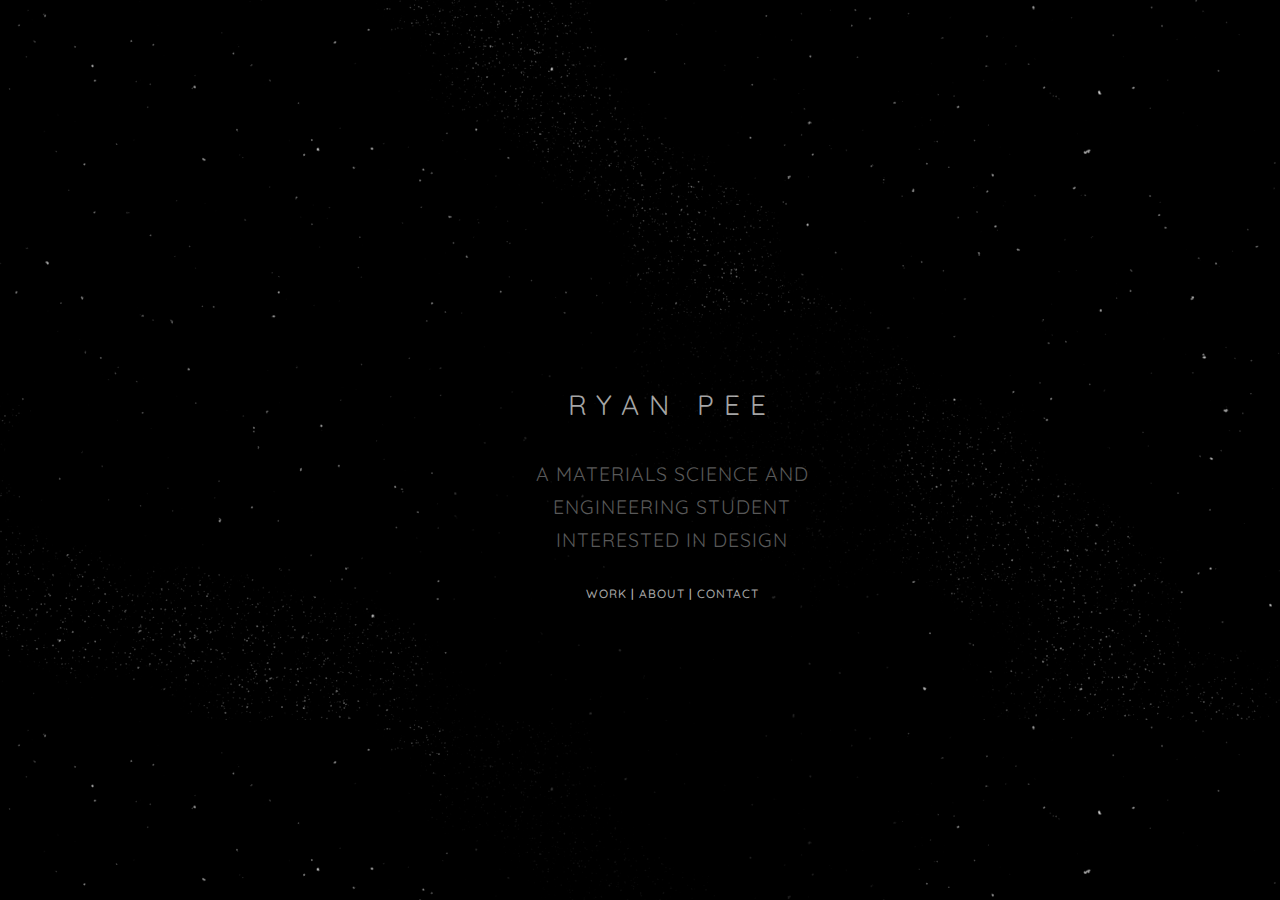
==== commit 8e0f4dfd: "updated descriptions" ====
--- a/index.html
+++ b/index.html
@@ -53,8 +53,8 @@
 					<nav id="colorlib-main-menu" role="navigation">
 
 						<ul>
-							<li><h2><small>i'm a materials engineer interested in design.</small></h2></li>
-							<li><h2><small>:)</small></h2></li>
+							<li><h2><small>a materials science and engineering student interested in design</small></h2></li>
+							<li><h2><small></small></h2></li>
 				      <li><a href="work.html">Work</a> | <a href="about.html">About</a> | <a href="contact.html">Contact</a></li>
 						</ul>
 			</nav>
--- a/css/style.css
+++ b/css/style.css
@@ -17,7 +17,7 @@
   font-size: 15px;
   line-height: 1.8;
   color: #FFF;
-  background-color: #131313; } /*originally 111111*/
+  background-color: #1e1e1e; } /*originally 111111*/
   @media screen and (max-width: 992px) {
     body {
       font-size: 16px; } }
@@ -36,11 +36,17 @@
 p {
   margin-bottom: 1.5em; }
 
-h1, h2, h3, h4, h5, h6 {
+h1, h2, h3, h5, h6 {
   color: #F2F2F2; /*changed*/
   font-family: "Quicksand", Arial, sans-serif;
   font-weight: 400;
   margin: 0 0 30px 0; }
+
+h4 {
+  color: #F2F2F2; /*changed*/
+  font-family: "Quicksand", Arial, sans-serif;
+  font-weight: 400;
+  margin: 0 0 5px 0; }
 
 figure {
   margin-bottom: 2.5em;
@@ -186,9 +192,7 @@
         background-color: #F2F2F2;
         color: #161616; }
         #colorlib-aside #colorlib-main-menu ul li.colorlib-active a:after {
-          visibility: visible;
-
-          /*
+          /* visibility: visible;
           -webkit-transform: scaleX(1);
           -moz-transform: scaleX(1);
           -ms-transform: scaleX(1);
@@ -243,6 +247,7 @@
     position: fixed;
     top: 35%; /* ??? */
     left: 35%;
+    opacity: 0.75 ;
     /* bring your own prefixes */
     overflow: auto; /*changed*/
     z-index: 1001;
@@ -908,7 +913,7 @@
   .colorlib-feature.colorlib-feature-sm .colorlib-text {
     margin-top: 30px; }
   .colorlib-feature.colorlib-feature-sm .colorlib-icon i {
-    color: #F75940;
+    color: #FFF;
     font-size: 40px; }
     @media screen and (max-width: 1200px) {
       .colorlib-feature.colorlib-feature-sm .colorlib-icon i {
